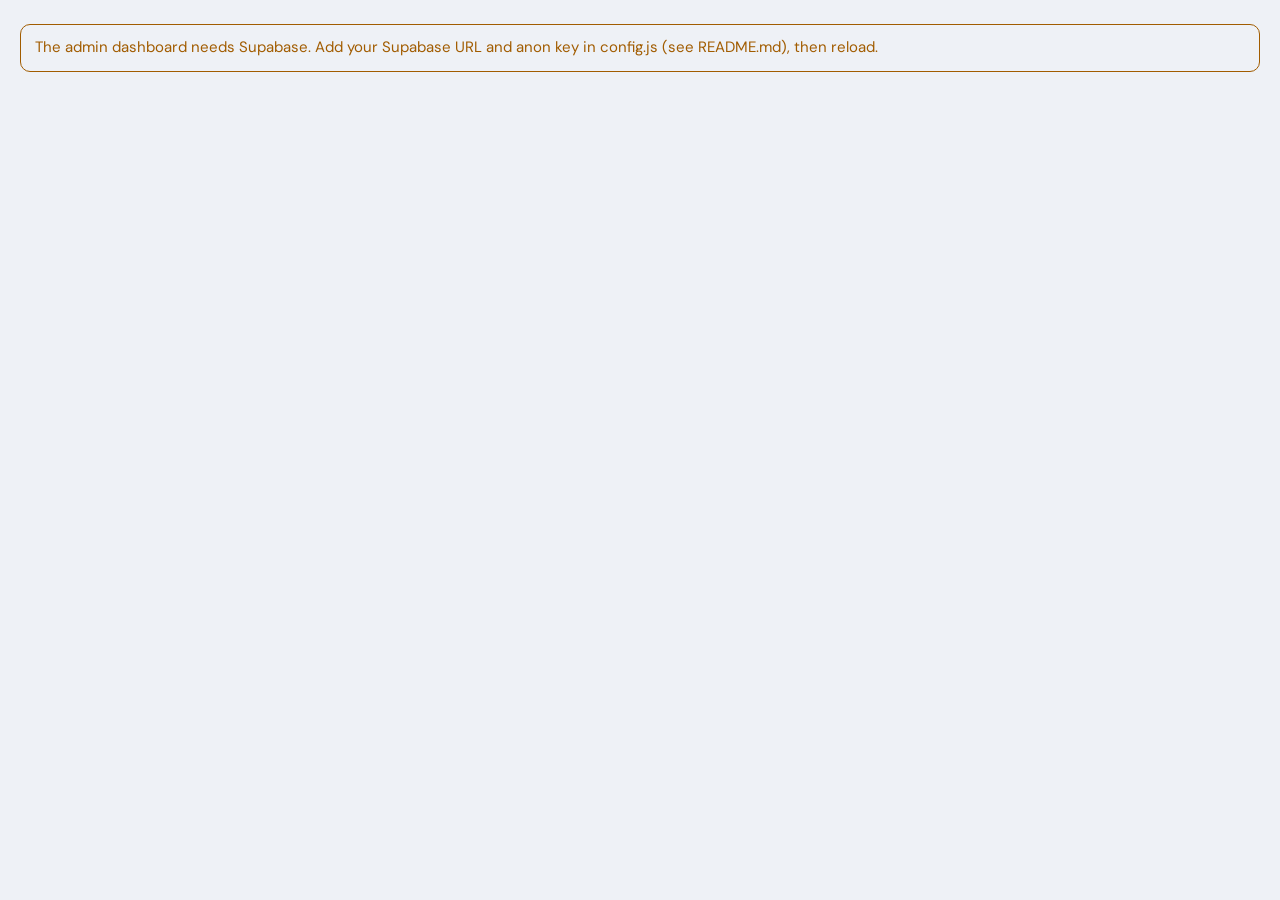
==== admin.html @ bf8cdd59 "Add files via upload" ====
<!doctype html>
<html lang="en"><head><meta charset="utf-8"><meta name="viewport" content="width=device-width,initial-scale=1,viewport-fit=cover">
<meta name="robots" content="noindex,nofollow">
<title>Store admin | Arise and Shine Digital World</title>
<link rel="preconnect" href="https://fonts.googleapis.com"><link rel="preconnect" href="https://fonts.gstatic.com" crossorigin>
<link rel="stylesheet" href="https://fonts.googleapis.com/css2?family=Bricolage+Grotesque:wght@600;800&family=DM+Sans:wght@400;500;700&display=swap">
<link rel="stylesheet" href="assets/style.css">
<style>
body{padding-bottom:40px}
.ah{background:var(--header);color:#fff;position:sticky;top:0;z-index:30}
.ah .wrap{display:flex;align-items:center;gap:10px;padding-block:10px;flex-wrap:wrap}
.ah b{font-family:var(--font-display);font-size:17px}
.ah small{opacity:.7;display:block;font-size:10px;letter-spacing:.14em;text-transform:uppercase}
.ah .sp{flex:1}
.ah .btn{background:transparent;color:#fff;border-color:rgba(255,255,255,.35);padding:6px 12px;font-size:13px}
.tabs2{background:var(--surface);border-bottom:1px solid var(--line)}
.tabs2 .wrap{display:flex;gap:2px;overflow-x:auto;scrollbar-width:none}
.tabs2 button{border:0;background:none;padding:12px 14px;font-weight:600;color:var(--muted);border-bottom:3px solid transparent;white-space:nowrap}
.tabs2 button[aria-current="true"]{color:var(--accent);border-bottom-color:var(--accent)}
.tabs2 .n{background:var(--accent);color:var(--accent-ink);border-radius:99px;font-size:11px;padding:0 6px;margin-left:5px}
main.wrap{padding-block:16px}
h2.t{font-size:20px;margin-bottom:12px}
.tiles{display:grid;grid-template-columns:repeat(auto-fit,minmax(150px,1fr));gap:10px;margin-bottom:14px}
.tile{background:var(--surface);border:1px solid var(--line);border-radius:12px;padding:14px;text-align:left;display:block;width:100%}
.tile b{font-size:24px;font-family:var(--font-display);display:block;line-height:1.1;overflow-wrap:anywhere}
.tile span{color:var(--muted);font-size:13px}
.tile.alert{border-color:var(--warn)}
.tile.alert b{color:var(--warn)}
.two-col{display:grid;grid-template-columns:minmax(0,1fr) minmax(0,1fr);gap:14px}
@media (max-width:820px){.two-col{grid-template-columns:1fr}}
.bars{display:flex;align-items:flex-end;gap:5px;height:110px;margin-top:8px}
.bars i{flex:1;background:var(--accent);border-radius:4px 4px 0 0;min-height:2px;display:block}
.barlab{display:flex;gap:5px;font-size:10px;color:var(--muted);margin-top:4px}
.barlab span{flex:1;text-align:center;overflow:hidden}
.tb{display:flex;gap:8px;flex-wrap:wrap;margin-bottom:12px;align-items:center}
.tb input,.tb select{border:1px solid var(--line);background:var(--surface);border-radius:8px;padding:9px 10px;min-width:0}
.tb input[type=search]{flex:1 1 180px}
.tb .sp{flex:1}
.pth{width:44px;height:44px;flex:none}
.pth .media{aspect-ratio:1;border-radius:6px}
td .num{width:104px}
.prod{display:flex;gap:10px;align-items:center;min-width:0}
.prod b{font-weight:600;display:block;overflow-wrap:anywhere}
.prod small{color:var(--muted)}
.bulk{position:sticky;bottom:10px;background:var(--header);color:#fff;border-radius:12px;padding:10px 12px;display:flex;gap:8px;flex-wrap:wrap;align-items:center;margin-top:10px;z-index:20}
.bulk input{width:100px;border-radius:8px;border:0;padding:7px 8px}
.bulk .btn{background:transparent;color:#fff;border-color:rgba(255,255,255,.4);padding:6px 11px;font-size:13px}
.scrim2{position:fixed;inset:0;background:rgba(5,10,20,.5);z-index:50}
.drawer{position:fixed;top:0;right:0;bottom:0;width:min(540px,100%);background:var(--surface);z-index:51;overflow:auto;padding:16px;border-left:1px solid var(--line)}
.drawer .dh{display:flex;justify-content:space-between;align-items:center;gap:10px;margin-bottom:12px}
.drawer .dh h2{font-size:19px}
.x{border:0;background:var(--bg);border-radius:8px;padding:6px 11px;font-size:18px;line-height:1}
.imgbox{display:flex;gap:12px;align-items:center;flex-wrap:wrap}
.imgbox .pv{width:96px;height:96px;flex:none;border:1px solid var(--line);border-radius:10px;overflow:hidden;background:#fff;display:grid;place-items:center}
.imgbox .pv img{width:100%;height:100%;object-fit:contain}
.actions{display:flex;gap:8px;flex-wrap:wrap;margin-top:6px}
textarea.csv{width:100%;min-height:150px;border:1px solid var(--line);background:var(--bg);border-radius:10px;padding:10px;font:13px/1.4 ui-monospace,Menlo,monospace}
tr.click{cursor:pointer}
tr.click:hover td{background:var(--bg)}
.ok{color:var(--ok);font-weight:700}.err{color:var(--bad);font-weight:700}
</style></head>
<body>
<div id="gate" class="wrap" style="padding-block:24px"></div>

<div id="app" hidden>
  <header class="ah"><div class="wrap">
    <div><b>Store admin</b><small>Arise and Shine Digital World</small></div>
    <span class="sp"></span>
    <a class="btn" href="index.html" target="_blank" rel="noopener">View store</a>
    <button class="btn" id="out">Sign out</button>
  </div></header>
  <nav class="tabs2" aria-label="Admin sections"><div class="wrap" id="tabs"></div></nav>
  <main class="wrap" id="view"></main>
</div>
<div id="drawerRoot"></div>

<script src="config.js"></script><script src="assets/catalog.js"></script><script src="assets/app.js"></script>
<script>
var $ = A.$;
var ORDERS = [], PRODUCTS = [], SETTINGS = {}, view = "overview";
var oF = "", oQ = "", pQ = "", pCat = "", pF = "", pLimit = 60, SEL = {};
var STATUSES = Object.keys(A.STATUS);
var OPEN = ["placed", "confirmed", "processing", "out_for_delivery", "ready_for_pickup"];
var TABS = [["overview", "Overview"], ["orders", "Orders"], ["products", "Products"], ["import", "Add many at once"], ["settings", "Settings"]];

function fmt(d) { return new Date(d).toLocaleString("en-NG", { dateStyle: "medium", timeStyle: "short" }); }
function catName(slug) { return (A.cat(slug) || {}).name || slug; }
function waLink(phone, text) {
  var d = String(phone).replace(/\D/g, ""); if (d.charAt(0) === "0") d = "234" + d.slice(1);
  return "https://wa.me/" + d + "?text=" + encodeURIComponent(text);
}
function fail(e) {
  if (/jwt|token|expired|permission|401|403|row-level/i.test(e.message)) { A.toast("Your session ended or you do not have access. Sign in again."); }
  else A.toast(e.message);
}

/* ---------- access gate ---------- */
function gate() {
  $("#app").hidden = true; $("#gate").hidden = false;
  if (!A.LIVE) { $("#gate").innerHTML = '<div class="msg warn">The admin dashboard needs Supabase. Add your Supabase URL and anon key in config.js (see README.md), then reload.</div>'; return; }
  if (!A.auth.user()) {
    $("#gate").innerHTML = '<div class="panel" style="max-width:380px;margin:40px auto"><h2>Owner access</h2><p class="note" style="margin-bottom:12px">Sign in with the store owner account to manage orders and products.</p><a class="btn primary" href="profile.html?next=admin.html">Sign in</a></div>';
    return;
  }
  $("#gate").innerHTML = '<div class="empty">Checking access…</div>';
  A.auth.isAdmin().then(function (ok) {
    if (ok) start();
    else $("#gate").innerHTML = '<div class="panel" style="max-width:420px;margin:40px auto"><div class="msg bad">This page is only for the store owner.</div><a class="btn" href="profile.html">Back to my account</a></div>';
  });
}
function start() {
  $("#gate").hidden = true; $("#app").hidden = false;
  var h = location.hash.replace("#", ""); if (TABS.some(function (t) { return t[0] === h; })) view = h;
  A.getSettings().then(function (s) { SETTINGS = s || {}; }).catch(function () {});
  load();
}
function load(quiet) {
  if (!quiet) $("#view").innerHTML = '<div class="empty">Loading…</div>';
  return Promise.all([A.admin.orders(), A.admin.products()]).then(function (r) {
    ORDERS = r[0] || []; PRODUCTS = r[1] || []; render();
  }).catch(function (e) { $("#view").innerHTML = '<div class="msg bad">Could not load data. ' + A.esc(e.message) + "</div>"; fail(e); });
}
function go(v) { view = v; SEL = {}; location.hash = v; render(); window.scrollTo(0, 0); }
function tabsHtml() {
  var open = ORDERS.filter(function (o) { return OPEN.indexOf(o.status) > -1; }).length;
  $("#tabs").innerHTML = TABS.map(function (t) {
    return '<button data-tab="' + t[0] + '" aria-current="' + (t[0] === view) + '">' + t[1] + (t[0] === "orders" && open ? '<span class="n">' + open + "</span>" : "") + "</button>";
  }).join("");
}
function render() {
  tabsHtml();
  ({ overview: overview, orders: orders, products: products, import: importView, settings: settings })[view]();
}

/* ---------- overview ---------- */
function overview() {
  var live = ORDERS.filter(function (o) { return o.status !== "cancelled"; });
  var paid = live.filter(function (o) { return o.payment_status === "paid"; });
  var sum = function (l) { return l.reduce(function (n, o) { return n + Number(o.total); }, 0); };
  var d30 = Date.now() - 30 * 864e5;
  var open = ORDERS.filter(function (o) { return OPEN.indexOf(o.status) > -1; });
  var unpaid = live.filter(function (o) { return o.payment_status !== "paid"; });
  var noPrice = PRODUCTS.filter(function (p) { return p.price == null; });
  var low = PRODUCTS.filter(function (p) { return p.stock != null && p.stock <= 3; });
  var hidden = PRODUCTS.filter(function (p) { return !p.active; });
  var days = [], i;
  for (i = 13; i >= 0; i--) { var d = new Date(); d.setHours(0, 0, 0, 0); d.setDate(d.getDate() - i); days.push({ d: d, v: 0 }); }
  paid.forEach(function (o) { var t = new Date(o.created_at); t.setHours(0, 0, 0, 0); days.forEach(function (x) { if (x.d.getTime() === t.getTime()) x.v += Number(o.total); }); });
  var max = Math.max.apply(null, days.map(function (x) { return x.v; })) || 1;
  $("#view").innerHTML =
    '<div class="tiles">' +
    '<button class="tile' + (open.length ? " alert" : "") + '" data-jump="orders:open"><b>' + open.length + "</b><span>Orders to fulfil</span></button>" +
    '<button class="tile' + (unpaid.length ? " alert" : "") + '" data-jump="orders:unpaid"><b>' + unpaid.length + "</b><span>Waiting for payment</span></button>" +
    '<div class="tile"><b>' + A.money(sum(paid.filter(function (o) { return new Date(o.created_at) > d30; }))) + "</b><span>Paid, last 30 days</span></div>" +
    '<div class="tile"><b>' + A.money(sum(paid)) + "</b><span>Paid, all time</span></div></div>" +
    '<div class="tiles">' +
    '<button class="tile" data-jump="products:"><b>' + PRODUCTS.length + "</b><span>Products listed" + (hidden.length ? " (" + hidden.length + " hidden)" : "") + "</span></button>" +
    '<button class="tile' + (noPrice.length ? " alert" : "") + '" data-jump="products:noprice"><b>' + noPrice.length + "</b><span>Products without a price</span></button>" +
    '<button class="tile' + (low.length ? " alert" : "") + '" data-jump="products:low"><b>' + low.length + "</b><span>Low or out of stock</span></button></div>" +
    '<div class="two-col"><div class="panel"><h2>Paid sales, last 14 days</h2><div class="bars">' +
    days.map(function (x) { return '<i style="height:' + Math.max(2, Math.round(x.v / max * 100)) + '%" title="' + x.d.toLocaleDateString("en-NG", { day: "numeric", month: "short" }) + ": " + A.money(x.v) + '"></i>'; }).join("") +
    '</div><div class="barlab">' + days.map(function (x, k) { return "<span>" + (k % 2 === 0 ? x.d.getDate() : "") + "</span>"; }).join("") + "</div></div>" +
    '<div class="panel"><h2>Latest orders</h2>' + (ORDERS.length ? '<div class="tablewrap" style="border:0"><table style="min-width:0"><tbody>' + ORDERS.slice(0, 7).map(function (o) {
      return '<tr class="click" data-order="' + A.esc(o.id) + '"><td><b>' + A.esc(o.ref) + "</b><br><small class=\"note\">" + A.esc(o.customer_name) + "</small></td><td>" + A.money(o.total) + '</td><td><span class="tag ' + (o.payment_status === "paid" ? "ok" : "warn") + '">' + (o.payment_status === "paid" ? "Paid" : "Unpaid") + "</span></td></tr>";
    }).join("") + "</tbody></table></div>" : '<p class="note">No orders yet. They appear here when customers check out.</p>') + "</div></div>" +
    (noPrice.length ? '<div class="msg warn" style="margin-top:14px">' + noPrice.length + ' products have no price, so customers can only ask for a quote on them. <a href="#products" data-jump="products:noprice">Set prices</a> or <a href="#import" data-jump="import:">add many at once</a>.</div>' : "");
}

/* ---------- orders ---------- */
function orderRows() {
  var q = oQ.trim().toLowerCase();
  return ORDERS.filter(function (o) {
    if (oF === "open" && OPEN.indexOf(o.status) < 0) return false;
    if (oF === "unpaid" && !(o.payment_status !== "paid" && o.status !== "cancelled")) return false;
    if (oF && oF !== "open" && oF !== "unpaid" && o.status !== oF) return false;
    return !q || (o.ref + " " + o.customer_name + " " + o.phone + " " + o.email).toLowerCase().indexOf(q) > -1;
  });
}
function orders() {
  var chips = [["", "All"], ["open", "To fulfil"], ["unpaid", "Unpaid"]].concat(STATUSES.map(function (s) { return [s, A.STATUS[s]]; }));
  $("#view").innerHTML = '<h2 class="t">Orders</h2><div class="tb"><input id="oq" type="search" placeholder="Search order number, name or phone" value="' + A.esc(oQ) + '"><button class="btn small" id="refresh">Refresh</button></div>' +
    '<div class="chips scroll" style="margin-bottom:12px">' + chips.map(function (c) { return '<button class="chip" data-of="' + c[0] + '" aria-pressed="' + (oF === c[0]) + '">' + c[1] + "</button>"; }).join("") + '</div><div id="olist"></div>';
  ordersList();
}
function ordersList() {
  var list = orderRows();
  $("#olist").innerHTML = '<div class="tablewrap"><table><thead><tr><th>Order</th><th>Customer</th><th>Total</th><th>Payment</th><th>Status</th><th>Placed</th></tr></thead><tbody>' +
    (list.length ? list.map(function (o) {
      return '<tr class="click" data-order="' + A.esc(o.id) + '"><td><b>' + A.esc(o.ref) + "</b></td><td>" + A.esc(o.customer_name) + "<br><small class=\"note\">" + A.esc(o.phone) + "</small></td><td>" + A.money(o.total) +
        '</td><td><span class="tag ' + (o.payment_status === "paid" ? "ok" : "warn") + '">' + (o.payment_status === "paid" ? "Paid" : "Unpaid") + " · " + (o.payment_method === "transfer" ? "Transfer" : "Paystack") + "</span></td><td>" + A.esc(A.STATUS[o.status] || o.status) + "</td><td><small>" + fmt(o.created_at) + "</small></td></tr>";
    }).join("") : '<tr><td colspan="6" class="empty">No orders match.</td></tr>') + "</tbody></table></div>";
}
function drawer(title, body) {
  $("#drawerRoot").innerHTML = '<div class="scrim2" id="scrim2"></div><aside class="drawer" role="dialog" aria-label="' + A.esc(title) + '"><div class="dh"><h2>' + A.esc(title) + '</h2><button class="x" id="closeD" aria-label="Close">×</button></div>' + body + "</aside>";
  $("#scrim2").onclick = closeDrawer; $("#closeD").onclick = closeDrawer;
}
function closeDrawer() { $("#drawerRoot").innerHTML = ""; }
function openOrder(id) {
  var o = ORDERS.filter(function (x) { return x.id === id; })[0]; if (!o) return;
  drawer("Order " + o.ref, '<div class="empty">Loading…</div>');
  A.admin.events(id).then(function (ev) {
    drawer("Order " + o.ref,
      '<p><b>' + A.esc(o.customer_name) + "</b><br>" + A.esc(o.phone) + " · " + A.esc(o.email) + '<br><a href="' + waLink(o.phone, "Hello " + o.customer_name + ", this is " + A.C.name + " about your order " + o.ref + ".") + '" target="_blank" rel="noopener">Message on WhatsApp</a></p>' +
      "<p class=\"note\" style=\"margin:8px 0\">" + (o.delivery_method === "pickup" ? "Store pickup" : "Deliver to: " + A.esc([o.address, o.city, o.state].filter(Boolean).join(", "))) + "</p>" +
      '<div class="sum" style="margin:10px 0">' + (o.items || []).map(function (i) { return "<div><span>" + i.qty + " × " + A.esc(i.name) + "</span><span>" + A.money(i.price * i.qty) + "</span></div>"; }).join("") +
      "<div><span>Delivery</span><span>" + (Number(o.delivery_fee) ? A.money(o.delivery_fee) : "Free") + '</span></div><div class="tot"><span>Total</span><span>' + A.money(o.total) + "</span></div></div>" +
      '<p><span class="tag ' + (o.payment_status === "paid" ? "ok" : "warn") + '">' + (o.payment_status === "paid" ? "Paid" : "Payment pending") + "</span> <span class=\"note\">" + (o.payment_method === "transfer" ? "Bank transfer" : "Paystack") + "</span></p>" +
      (o.payment_status !== "paid" && o.status !== "cancelled" ? '<div class="actions"><button class="btn" id="paid">Mark as paid</button></div>' : "") +
      '<div class="field" style="margin-top:14px"><label for="ns">Order status</label><select id="ns">' + STATUSES.map(function (s) { return '<option value="' + s + '"' + (s === o.status ? " selected" : "") + ">" + A.STATUS[s] + "</option>"; }).join("") + "</select></div>" +
      '<div class="field"><label for="nn">Message for the customer (optional)</label><input id="nn" placeholder="e.g. Rider Musa will call you"></div>' +
      '<div class="actions"><button class="btn primary" id="saveS">Update status</button></div><p class="note" style="margin-top:6px">Cancelling an order puts its items back in stock.</p>' +
      '<h3 style="margin:18px 0 8px;font-size:16px">History</h3><ul class="timeline">' + ev.slice().reverse().map(function (e) {
        return "<li><b>" + A.esc(A.STATUS[e.status] || e.status) + "</b>" + (e.note ? " · " + A.esc(e.note) : "") + "<br><small>" + fmt(e.created_at) + "</small></li>";
      }).join("") + "</ul>");
    $("#saveS").onclick = function () {
      var st = $("#ns").value; $("#saveS").disabled = true;
      A.admin.setStatus(o, st, $("#nn").value.trim()).then(function () { A.toast("Status updated"); return load(true); }).then(function () { openOrder(id); }).catch(function (e) { $("#saveS").disabled = false; fail(e); });
    };
    var pb = $("#paid");
    if (pb) pb.onclick = function () { pb.disabled = true; A.admin.markPaid(id).then(function () { A.toast("Marked as paid"); return load(true); }).then(function () { openOrder(id); }).catch(function (e) { pb.disabled = false; fail(e); }); };
  }).catch(function (e) { closeDrawer(); fail(e); });
}

/* ---------- products ---------- */
function filtered() {
  var q = pQ.trim().toLowerCase();
  return PRODUCTS.filter(function (p) {
    if (pCat && p.category !== pCat) return false;
    if (pF === "noprice" && p.price != null) return false;
    if (pF === "out" && !(p.stock != null && p.stock <= 0)) return false;
    if (pF === "low" && !(p.stock != null && p.stock <= 3)) return false;
    if (pF === "hidden" && p.active) return false;
    return !q || (p.name + " " + p.brand + " " + catName(p.category)).toLowerCase().indexOf(q) > -1;
  });
}
function products() {
  $("#view").innerHTML = '<div class="tb"><h2 class="t" style="margin:0">Products</h2><span class="sp"></span><button class="btn small" id="exp">Download list</button><button class="btn primary" id="addp">Add product</button></div>' +
    '<div class="tb"><input id="pq" type="search" placeholder="Search products or brands" value="' + A.esc(pQ) + '">' +
    '<select id="pc" aria-label="Category"><option value="">All categories</option>' + A.CAT.map(function (c) { return '<option value="' + c.slug + '"' + (pCat === c.slug ? " selected" : "") + ">" + A.esc(c.name) + "</option>"; }).join("") + "</select>" +
    '<select id="pf" aria-label="Filter">' + [["", "All products"], ["noprice", "No price"], ["low", "Low stock (3 or fewer)"], ["out", "Out of stock"], ["hidden", "Hidden from store"]].map(function (x) { return '<option value="' + x[0] + '"' + (pF === x[0] ? " selected" : "") + ">" + x[1] + "</option>"; }).join("") + "</select></div>" +
    '<div id="plist"></div><div id="bulk"></div>';
  plist();
}
function plist() {
  var list = filtered(), shown = list.slice(0, pLimit), allSel = shown.length && shown.every(function (p) { return SEL[p.id]; });
  $("#plist").innerHTML = '<p class="note" style="margin-bottom:8px">' + list.length + " of " + PRODUCTS.length + ' products. Change a price or stock number and it saves when you leave the box.</p><div class="tablewrap"><table style="min-width:760px"><thead><tr><th style="width:34px"><input type="checkbox" id="selall" aria-label="Select all"' + (allSel ? " checked" : "") + '></th><th>Product</th><th>Price (' + A.esc(A.C.currency) + ')</th><th>Stock</th><th>In store</th><th></th></tr></thead><tbody>' +
    (shown.length ? shown.map(function (p) {
      return '<tr data-id="' + A.esc(p.id) + '"><td><input type="checkbox" data-sel aria-label="Select ' + A.esc(p.name) + '"' + (SEL[p.id] ? " checked" : "") + '></td><td><div class="prod"><div class="pth">' + A.media(p) + '</div><div><b>' + A.esc(p.name) + "</b><small>" + A.esc(p.brand) + " · " + A.esc(catName(p.category)) + "</small></div></div></td>" +
        '<td><input class="num" data-f="price" type="number" min="0" step="any" placeholder="No price" value="' + (p.price == null ? "" : p.price) + '"></td><td><input class="num" data-f="stock" type="number" min="0" step="1" placeholder="Not tracked" value="' + (p.stock == null ? "" : p.stock) + '"></td>' +
        '<td><button class="chip" data-toggle aria-pressed="' + !!p.active + '">' + (p.active ? "Live" : "Hidden") + '</button></td><td><button class="btn small" data-edit>Edit</button></td></tr>';
    }).join("") : '<tr><td colspan="6" class="empty">No products match. Use "Add product" or "Add many at once".</td></tr>') + "</tbody></table></div>" +
    (list.length > shown.length ? '<div style="text-align:center;margin-top:10px"><button class="btn" id="more">Show more (' + (list.length - shown.length) + " left)</button></div>" : "");
  bulkBar();
}
function bulkBar() {
  var ids = Object.keys(SEL).filter(function (k) { return SEL[k]; });
  $("#bulk").innerHTML = ids.length ? '<div class="bulk"><b>' + ids.length + ' selected</b><input id="bp" type="number" min="0" placeholder="Price"><button class="btn" id="bpa">Set price</button><input id="bs" type="number" min="0" placeholder="Stock"><button class="btn" id="bsa">Set stock</button><button class="btn" id="bshow">Show in store</button><button class="btn" id="bhide">Hide</button><button class="btn" id="bdel">Delete</button><button class="btn" id="bclear">Clear</button></div>' : "";
}
function selIds() { return Object.keys(SEL).filter(function (k) { return SEL[k]; }); }
function patchLocal(ids, patch) { PRODUCTS.forEach(function (p) { if (ids.indexOf(p.id) > -1) Object.assign(p, patch); }); }
function bulk(patch, msg) {
  var ids = selIds(); if (!ids.length) return;
  A.admin.updateProducts(ids, patch).then(function () { patchLocal(ids, patch); A.toast(msg + " (" + ids.length + ")"); plist(); }).catch(fail);
}
function numOrNull(v) { v = String(v).trim().replace(/[,₦\s]/g, ""); return v === "" ? null : Number(v); }

function productForm(p, isNew) {
  var cat = p.category || pCat || A.CAT[0].slug;
  drawer(isNew ? "Add a product" : "Edit product",
    '<form id="pform"><div class="field"><label for="fn">Product name</label><input id="fn" required placeholder="e.g. HP 15 Laptop, Core i5, 8GB RAM, 512GB SSD" value="' + A.esc(p.name || "") + '"></div>' +
    '<div class="two"><div class="field"><label for="fc">Category</label><select id="fc">' + A.CAT.map(function (c) { return '<option value="' + c.slug + '"' + (c.slug === cat ? " selected" : "") + ">" + A.esc(c.name) + "</option>"; }).join("") + '</select></div>' +
    '<div class="field"><label for="fb">Brand</label><input id="fb" required list="brandlist" value="' + A.esc(p.brand || "") + '"><datalist id="brandlist"></datalist></div></div>' +
    '<div class="two"><div class="field"><label for="fp">Price (' + A.esc(A.C.currency) + ')</label><input id="fp" type="number" min="0" step="any" placeholder="Leave empty for price on request" value="' + (p.price == null ? "" : p.price) + '"></div>' +
    '<div class="field"><label for="fs">Stock quantity</label><input id="fs" type="number" min="0" step="1" placeholder="Leave empty if not tracked" value="' + (p.stock == null ? "" : p.stock) + '"></div></div>' +
    '<div class="field"><label for="fd">Description</label><textarea id="fd" rows="4" placeholder="Key specs, what is in the box, warranty">' + A.esc(p.description || "") + '</textarea></div>' +
    '<div class="field"><label>Photo</label><div class="imgbox"><div class="pv" id="pv"></div><div style="flex:1;min-width:200px;display:grid;gap:8px"><input type="file" id="ff" accept="image/*" aria-label="Upload a photo"><input id="fi" placeholder="or paste a photo link (https://…)" value="' + A.esc(p.image_url || "") + '"><span class="note" id="fnote">Photos are resized automatically. Leave empty to show a standard picture.</span></div></div></div>' +
    '<label class="opt" style="margin-bottom:12px"><input type="checkbox" id="fa"' + (p.active === false ? "" : " checked") + '><span><b>Show in the store</b><br><span class="note">Untick to hide it without deleting.</span></span></label>' +
    '<div class="actions"><button class="btn primary" id="fsave">Save product</button>' + (isNew ? "" : '<button type="button" class="btn" id="fdup">Duplicate</button><button type="button" class="btn" id="fdel">Delete</button>') + '</div></form>');
  function brands() {
    var c = A.cat($("#fc").value); $("#brandlist").innerHTML = (c ? c.brands : []).map(function (b) { return '<option value="' + A.esc(b) + '">'; }).join("");
  }
  function preview() {
    var u = $("#fi").value.trim();
    $("#pv").innerHTML = u ? '<img alt="" src="' + A.esc(u) + '">' : '<span class="note">No photo</span>';
    var im = $("#pv img"); if (im) im.onerror = function () { $("#pv").innerHTML = '<span class="note">Cannot load link</span>'; };
  }
  brands(); preview();
  $("#fc").onchange = brands; $("#fi").oninput = preview;
  $("#ff").onchange = function (e) {
    var f = e.target.files[0]; if (!f) return;
    $("#fnote").textContent = "Uploading…"; $("#fsave").disabled = true;
    A.admin.uploadImage(f).then(function (url) { $("#fi").value = url; preview(); $("#fnote").textContent = "Photo uploaded."; })
      .catch(function (err) { $("#fnote").textContent = err.message; }).then(function () { $("#fsave").disabled = false; });
  };
  function row(id) {
    var price = numOrNull($("#fp").value), stock = numOrNull($("#fs").value);
    return { id: id, category: $("#fc").value, brand: $("#fb").value.trim(), name: $("#fn").value.trim(), description: $("#fd").value.trim(),
      price: price, stock: stock == null ? null : Math.max(0, Math.floor(stock)), image_url: $("#fi").value.trim(), active: $("#fa").checked };
  }
  $("#pform").onsubmit = function (e) {
    e.preventDefault();
    var r = row(isNew ? A.slug($("#fc").value + "-" + $("#fn").value).slice(0, 60) + "-" + Math.random().toString(36).slice(2, 6) : p.id);
    if (!r.name || !r.brand) return A.toast("Enter a name and a brand.");
    if (r.price != null && (isNaN(r.price) || r.price < 0)) return A.toast("Enter a valid price.");
    $("#fsave").disabled = true;
    A.admin.saveProducts([r]).then(function () {
      var i = PRODUCTS.findIndex(function (x) { return x.id === r.id; });
      if (i > -1) PRODUCTS[i] = Object.assign({}, PRODUCTS[i], r); else PRODUCTS.unshift(r);
      closeDrawer(); A.toast(isNew ? "Product added" : "Product saved"); render();
    }).catch(function (err) { $("#fsave").disabled = false; fail(err); });
  };
  var dup = $("#fdup");
  if (dup) dup.onclick = function () { productForm(Object.assign({}, row(p.id), { name: ($("#fn").value.trim() || p.name) + " (copy)" }), true); };
  var del = $("#fdel");
  if (del) del.onclick = function () {
    if (del.dataset.sure !== "1") { del.dataset.sure = "1"; del.textContent = "Tap again to delete"; return; }
    A.admin.deleteProducts([p.id]).then(function () { PRODUCTS = PRODUCTS.filter(function (x) { return x.id !== p.id; }); closeDrawer(); A.toast("Product deleted"); render(); }).catch(fail);
  };
}
function csvEscape(v) { v = v == null ? "" : String(v); return /[",\n\t]/.test(v) ? '"' + v.replace(/"/g, '""') + '"' : v; }
function download(name, text) {
  var a = document.createElement("a"); a.href = URL.createObjectURL(new Blob([text], { type: "text/csv" })); a.download = name; document.body.appendChild(a); a.click();
  setTimeout(function () { URL.revokeObjectURL(a.href); a.remove(); }, 500);
}

/* ---------- add many at once ---------- */
var IMPORT = [];
function norm(s) { return String(s || "").toLowerCase().replace(/&/g, "and").replace(/[^a-z0-9]/g, ""); }
function findCat(v) {
  var n = norm(v); if (!n) return null;
  return A.CAT.filter(function (c) { return norm(c.slug) === n || norm(c.name) === n || norm(c.singular) === n || norm(c.name) === n + "s"; })[0] || null;
}
function splitLine(line, d) {
  var out = [], cur = "", q = false, i, ch;
  for (i = 0; i < line.length; i++) {
    ch = line.charAt(i);
    if (q) { if (ch === '"') { if (line.charAt(i + 1) === '"') { cur += '"'; i++; } else q = false; } else cur += ch; }
    else if (ch === '"') q = true; else if (ch === d) { out.push(cur); cur = ""; } else cur += ch;
  }
  out.push(cur); return out.map(function (x) { return x.trim(); });
}
function parseImport(text) {
  var lines = text.replace(/\r/g, "").split("\n").filter(function (l) { return l.trim(); });
  if (!lines.length) return [];
  var d = lines[0].indexOf("\t") > -1 ? "\t" : ",";
  var rows = lines.map(function (l) { return splitLine(l, d); });
  if (norm(rows[0][0]) === "name" || norm(rows[0][0]) === "productname") rows.shift();
  return rows.map(function (c, i) {
    var cat = findCat(c[2]), price = numOrNull(c[3] || ""), stock = numOrNull(c[4] || ""), errs = [];
    if (!c[0]) errs.push("name missing");
    if (!c[1]) errs.push("brand missing");
    if (!cat) errs.push("category not recognised");
    if (price != null && (isNaN(price) || price < 0)) errs.push("price is not a number");
    if (stock != null && (isNaN(stock) || stock < 0)) errs.push("stock is not a number");
    var r = { name: c[0] || "", brand: c[1] || "", catText: c[2] || "", price: price, stock: stock == null || isNaN(stock) ? null : Math.floor(stock), description: c[5] || "", image_url: c[6] || "", errs: errs, n: i + 1 };
    if (cat) { r.category = cat.slug; r.id = cat.slug + "-" + A.slug(r.brand + " " + r.name).slice(0, 70); }
    return r;
  });
}
function importView() {
  $("#view").innerHTML = '<h2 class="t">Add many products at once</h2>' +
    '<div class="panel" style="margin-bottom:14px"><p style="margin:0 0 8px">Copy rows from Excel or Google Sheets and paste them below. Use these columns, in this order:</p>' +
    '<p class="note"><b>Name, Brand, Category, Price, Stock, Description, Photo link</b>. Only name, brand and category are needed. A product that already exists with the same brand and name is updated.</p>' +
    '<p class="note" style="margin-top:6px">Categories: ' + A.esc(A.CAT.map(function (c) { return c.name; }).join(", ")) + '.</p>' +
    '<div class="actions" style="margin:10px 0"><button class="btn small" id="tpl">Download a blank sheet</button></div>' +
    '<textarea class="csv" id="csv" placeholder="HP 15 Laptop Core i5 8GB 512GB&#9;HP&#9;Laptops&#9;650000&#9;5&#9;Windows 11, 15.6 inch&#9;"></textarea>' +
    '<div class="actions"><button class="btn primary" id="prev">Check my list</button></div></div><div id="prevbox"></div>';
}
function showPreview() {
  var ok = IMPORT.filter(function (r) { return !r.errs.length; }), bad = IMPORT.length - ok.length;
  $("#prevbox").innerHTML = !IMPORT.length ? '<div class="msg warn">Nothing to import. Paste your rows first.</div>' :
    '<div class="panel"><h2>' + ok.length + " ready" + (bad ? ", " + bad + " need fixing" : "") + '</h2><div class="tablewrap" style="margin-bottom:12px"><table style="min-width:720px"><thead><tr><th>#</th><th>Name</th><th>Brand</th><th>Category</th><th>Price</th><th>Stock</th><th>Check</th></tr></thead><tbody>' +
    IMPORT.map(function (r) { return "<tr><td>" + r.n + "</td><td>" + A.esc(r.name) + "</td><td>" + A.esc(r.brand) + "</td><td>" + A.esc(r.category ? catName(r.category) : r.catText) + "</td><td>" + (r.price == null ? "" : A.money(r.price)) + "</td><td>" + (r.stock == null ? "" : r.stock) + "</td><td>" + (r.errs.length ? '<span class="err">' + A.esc(r.errs.join(", ")) + "</span>" : '<span class="ok">OK</span>') + "</td></tr>"; }).join("") +
    '</tbody></table></div>' + (ok.length ? '<button class="btn primary" id="doimp">Add ' + ok.length + " products</button>" : "") + (bad ? '<p class="note" style="margin-top:8px">Rows that need fixing are skipped. Fix them in your sheet and check again.</p>' : "") + "</div>";
}

/* ---------- settings ---------- */
function settings() {
  $("#view").innerHTML = '<h2 class="t">Settings</h2><div class="two-col"><div class="panel"><h2>Delivery</h2><div class="field"><label for="sf">Delivery fee (' + A.esc(A.C.currency) + ')</label><input id="sf" type="number" min="0" value="' + A.esc(SETTINGS.delivery_fee || 0) + '"></div>' +
    '<div class="field"><label for="sp">Store pickup address</label><input id="sp" value="' + A.esc(SETTINGS.pickup_address || "") + '"></div><button class="btn primary" id="ss">Save settings</button></div>' +
    '<div class="panel"><h2>Change my password</h2><form id="pw"><div class="field"><label for="p1">New password</label><input id="p1" type="password" minlength="8" autocomplete="new-password" required></div><div class="field"><label for="p2">Repeat new password</label><input id="p2" type="password" autocomplete="new-password" required></div><button class="btn primary">Change password</button></form>' +
    '<p class="note" style="margin-top:8px">Use at least 8 characters. Do this once after your first login.</p></div></div>' +
    '<p class="note" style="margin-top:14px">Phone number, WhatsApp, address and bank details for transfers are in <b>config.js</b>.</p>';
}

/* ---------- events ---------- */
document.addEventListener("click", function (e) {
  var t = e.target, b;
  if ((b = t.closest("[data-tab]"))) return go(b.dataset.tab);
  if ((b = t.closest("[data-jump]"))) {
    var j = b.dataset.jump.split(":"); e.preventDefault();
    if (j[0] === "orders") { oF = j[1]; oQ = ""; } if (j[0] === "products") { pF = j[1]; pQ = ""; pCat = ""; }
    return go(j[0]);
  }
  if ((b = t.closest("[data-order]"))) return openOrder(b.dataset.order);
  if ((b = t.closest("[data-of]"))) { oF = b.dataset.of; render(); return; }
  var tr = t.closest("tr[data-id]"), id = tr && tr.dataset.id, p = id && PRODUCTS.filter(function (x) { return x.id === id; })[0];
  if (t.closest("[data-edit]") && p) return productForm(p, false);
  if (t.closest("[data-toggle]") && p) {
    var nv = !p.active; A.admin.updateProducts([id], { active: nv }).then(function () { p.active = nv; plist(); A.toast(nv ? "Now showing in store" : "Hidden from store"); }).catch(fail); return;
  }
  if (t.closest("#addp")) return productForm({ active: true }, true);
  if (t.closest("#more")) { pLimit += 60; return plist(); }
  if (t.closest("#refresh")) { A.toast("Refreshing…"); return load(true); }
  if (t.closest("#out")) { A.auth.signOut(); location.href = "profile.html"; return; }
  if (t.closest("#exp")) {
    var head = ["name", "brand", "category", "price", "stock", "description", "photo_link", "in_store"];
    return download("products.csv", [head.join(",")].concat(PRODUCTS.map(function (x) { return [x.name, x.brand, x.category, x.price, x.stock, x.description, x.image_url, x.active ? "yes" : "no"].map(csvEscape).join(","); })).join("\n"));
  }
  if (t.closest("#tpl")) return download("products-template.csv", "Name,Brand,Category,Price,Stock,Description,Photo link\nHP 15 Laptop Core i5 8GB 512GB,HP,Laptops,650000,5,Windows 11 and 15.6 inch screen,\nAPC Back-UPS 650VA,APC,UPS & Stabilizers,45000,10,Protects against power cuts,\n");
  if (t.closest("#prev")) { IMPORT = parseImport($("#csv").value); return showPreview(); }
  if (t.closest("#doimp")) {
    var rows = IMPORT.filter(function (r) { return !r.errs.length; }).map(function (r) { return { id: r.id, category: r.category, brand: r.brand, name: r.name, description: r.description, price: r.price, stock: r.stock, image_url: r.image_url, active: true }; });
    var seen = {}; rows = rows.filter(function (r) { if (seen[r.id]) return false; seen[r.id] = 1; return true; });
    t.closest("#doimp").disabled = true;
    A.admin.saveProducts(rows).then(function () { A.toast(rows.length + " products added or updated"); IMPORT = []; pF = ""; pQ = ""; pCat = ""; return load(true).then(function () { go("products"); }); }).catch(function (err) { $("#doimp").disabled = false; fail(err); });
    return;
  }
  if (t.closest("#ss")) {
    A.admin.saveSetting("delivery_fee", $("#sf").value || 0).then(function () { return A.admin.saveSetting("pickup_address", $("#sp").value.trim()); })
      .then(function () { SETTINGS.delivery_fee = $("#sf").value || 0; SETTINGS.pickup_address = $("#sp").value.trim(); A.toast("Settings saved"); }).catch(fail); return;
  }
  if (t.closest("#bpa")) { var v = numOrNull($("#bp").value); if (v == null || isNaN(v) || v < 0) return A.toast("Enter a price."); return bulk({ price: v }, "Price set"); }
  if (t.closest("#bsa")) { var s = numOrNull($("#bs").value); if (s == null || isNaN(s) || s < 0) return A.toast("Enter a stock number."); return bulk({ stock: Math.floor(s) }, "Stock set"); }
  if (t.closest("#bshow")) return bulk({ active: true }, "Now showing");
  if (t.closest("#bhide")) return bulk({ active: false }, "Hidden");
  if (t.closest("#bclear")) { SEL = {}; return plist(); }
  if ((b = t.closest("#bdel"))) {
    if (b.dataset.sure !== "1") { b.dataset.sure = "1"; b.textContent = "Tap again to delete " + selIds().length; return; }
    var ids = selIds(); A.admin.deleteProducts(ids).then(function () { PRODUCTS = PRODUCTS.filter(function (x) { return ids.indexOf(x.id) < 0; }); SEL = {}; A.toast("Deleted"); plist(); }).catch(fail);
  }
});
document.addEventListener("change", function (e) {
  var t = e.target;
  if (t.id === "selall") { filtered().slice(0, pLimit).forEach(function (p) { SEL[p.id] = t.checked; }); return plist(); }
  if (t.matches("[data-sel]")) { SEL[t.closest("tr").dataset.id] = t.checked; return bulkBar(); }
  if (t.id === "pc") { pCat = t.value; pLimit = 60; return plist(); }
  if (t.id === "pf") { pF = t.value; pLimit = 60; return plist(); }
  if (t.matches("[data-f]")) {
    var tr = t.closest("tr"), id = tr.dataset.id, p = PRODUCTS.filter(function (x) { return x.id === id; })[0], f = t.dataset.f, v = numOrNull(t.value);
    if (v != null && (isNaN(v) || v < 0)) { A.toast("Enter a number that is 0 or more."); t.value = p[f] == null ? "" : p[f]; return; }
    if (f === "stock" && v != null) v = Math.floor(v);
    var patch = {}; patch[f] = v;
    A.admin.updateProducts([id], patch).then(function () { p[f] = v; t.style.outline = "2px solid var(--ok)"; setTimeout(function () { t.style.outline = ""; }, 900); }).catch(function (err) { t.value = p[f] == null ? "" : p[f]; fail(err); });
  }
});
document.addEventListener("input", function (e) {
  if (e.target.id === "oq") { oQ = e.target.value; ordersList(); }
  if (e.target.id === "pq") { pQ = e.target.value; pLimit = 60; plist(); }
});
document.addEventListener("submit", function (e) {
  if (e.target.id === "pw") {
    e.preventDefault();
    var a = $("#p1").value, b = $("#p2").value;
    if (a !== b) return A.toast("The two passwords do not match.");
    A.admin.changePassword(a).then(function () { A.toast("Password changed"); e.target.reset(); }).catch(fail);
  }
});
document.addEventListener("keydown", function (e) { if (e.key === "Escape") closeDrawer(); });
window.addEventListener("hashchange", function () { var h = location.hash.replace("#", ""); if (TABS.some(function (t) { return t[0] === h; }) && h !== view) { view = h; SEL = {}; if (!$("#app").hidden) render(); } });
setInterval(function () { if (!document.hidden && !$("#app").hidden && !$("#drawerRoot").innerHTML && (view === "orders" || view === "overview")) load(true); }, 60000);

gate();
</script>
</body></html>
---- assets/style.css ----
:root{
  --bg:#eef1f6;--surface:#fff;--ink:#0f1b2d;--muted:#586579;--line:#dde3ec;
  --accent:#d9480f;--accent-ink:#fff;--header:#12284a;--header-ink:#fff;--sun:#ffb347;
  --ok:#1b7f4b;--warn:#a15c00;--bad:#b42318;--tl:93%;--ts:62%;--icon-l:32%;--icon-s:55%;
  --font-display:"Bricolage Grotesque","Trebuchet MS",system-ui,sans-serif;
  --font-body:"DM Sans",system-ui,-apple-system,"Segoe UI",sans-serif;
}
@media (prefers-color-scheme:dark){:root{
  --bg:#0b1322;--surface:#131f35;--ink:#eaf0f8;--muted:#9aa8bd;--line:#25344d;
  --accent:#ff8a3d;--accent-ink:#1a0e03;--header:#0a1830;--ok:#4cc38a;--warn:#f5b04c;--bad:#ff7b6e;
  --tl:22%;--ts:30%;--icon-l:74%;--icon-s:70%;color-scheme:dark}}
*{box-sizing:border-box}
body{margin:0;background:var(--bg);color:var(--ink);font:15px/1.45 var(--font-body);padding-bottom:calc(66px + env(safe-area-inset-bottom,0px))}
img{max-width:100%}
a{color:inherit}
h1,h2,h3{font-family:var(--font-display);text-wrap:balance;margin:0;line-height:1.2}
button,input,select,textarea{font:inherit;color:inherit}
button{cursor:pointer}
:focus-visible{outline:3px solid var(--accent);outline-offset:2px}
.wrap{max-width:1280px;margin:0 auto;padding-inline:12px}
@media (min-width:820px){.wrap{padding-inline:20px}}
.demo{background:var(--sun);color:#2b1700;text-align:center;font-size:12px;padding:4px 12px}

/* header */
header.site{position:sticky;top:0;z-index:30;background:var(--header);color:var(--header-ink)}
header.site .wrap{display:grid;grid-template-columns:1fr auto;grid-template-areas:"logo cart" "search search";gap:8px 8px;padding-block:8px 10px;align-items:center}
.logo{grid-area:logo;display:flex;align-items:center;gap:9px;text-decoration:none;min-width:0}
.logo svg{width:36px;height:36px;flex:none}
.logo b{font-family:var(--font-display);font-weight:800;font-size:16px;line-height:1.05;display:block;white-space:nowrap}
.logo small{display:block;opacity:.7;font-size:10px;letter-spacing:.14em;text-transform:uppercase}
.hcart{grid-area:cart;position:relative;display:grid;place-items:center;width:44px;height:44px;border-radius:10px;color:#fff}
.hcart svg{width:26px;height:26px}
.hcart svg,.tabbar svg,.searchbar svg{fill:none;stroke:currentColor;stroke-width:2;stroke-linecap:round;stroke-linejoin:round}
.searchbar{grid-area:search;display:flex;border-radius:10px;overflow:hidden;background:#fff}
.searchbar input{flex:1;min-width:0;border:0;padding:11px 14px;font-size:15px;background:#fff;color:#0f1b2d;outline-offset:-3px}
.searchbar button{border:0;background:var(--sun);color:#2b1700;width:52px;display:grid;place-items:center}
.searchbar svg{width:22px;height:22px}
@media (min-width:820px){header.site .wrap{grid-template-columns:auto minmax(260px,1fr) auto;grid-template-areas:"logo search cart";gap:20px}.logo b{font-size:18px}}
.badge{position:absolute;top:3px;right:3px;background:var(--accent);color:var(--accent-ink);border-radius:99px;font-size:11px;font-weight:700;min-width:18px;padding:0 5px;text-align:center;line-height:18px;font-family:var(--font-body)}

/* category strip */
.catstrip{background:var(--surface);border-bottom:1px solid var(--line)}
.strip{display:flex;gap:4px;overflow-x:auto;padding-block:8px 6px;scrollbar-width:none}
.strip::-webkit-scrollbar{display:none}
.sc{flex:none;width:74px;display:flex;flex-direction:column;align-items:center;gap:4px;text-decoration:none;font-size:11px;line-height:1.15;text-align:center;color:var(--ink);padding-bottom:2px;border-bottom:3px solid transparent}
.sc .ic{width:46px;height:46px;border-radius:50%;display:grid;place-items:center;background:hsl(var(--h) var(--ts) var(--tl));color:hsl(var(--h) var(--icon-s) var(--icon-l))}
.sc .ic.all{background:var(--bg);color:var(--ink)}
.sc .ic svg{width:24px;height:24px;fill:none;stroke:currentColor;stroke-width:2.4;stroke-linecap:round;stroke-linejoin:round}
.sc .t{display:-webkit-box;-webkit-line-clamp:2;-webkit-box-orient:vertical;overflow:hidden}
.sc.on{border-bottom-color:var(--accent);font-weight:700}

/* banner */
.banner{position:relative;border-radius:12px;overflow:hidden;margin-top:12px}
.slides{display:flex;transition:transform .5s ease}
.slide{flex:0 0 100%;min-height:118px;padding:14px 16px 24px;color:#fff;display:flex;flex-direction:column;justify-content:center;gap:4px;text-decoration:none}
.slide h2{font-size:clamp(19px,4.2vw,34px);font-weight:800;max-width:15em}
.slide p{margin:0;opacity:.9;max-width:34em;font-size:14px}
.slide .go{align-self:flex-start;background:var(--sun);color:#2b1700;font-weight:700;padding:5px 13px;border-radius:99px;font-size:13px;margin-top:4px}
.dots{position:absolute;bottom:7px;left:0;right:0;display:flex;gap:7px;justify-content:center}
.dot{width:9px;height:9px;border-radius:50%;border:0;padding:0;background:rgba(255,255,255,.5)}
.dot[aria-current="true"]{background:#fff}
@media (min-width:820px){.slide{min-height:170px;padding:26px 48px}.slide p{font-size:16px}}
@media (prefers-reduced-motion:reduce){.slides{transition:none}}

/* shelves and rails */
.shelf{background:var(--surface);border:1px solid var(--line);border-radius:12px;padding:12px 0 12px 12px;margin-top:12px}
.shelf.plain{padding:12px}
.sechead{display:flex;justify-content:space-between;align-items:baseline;gap:12px;flex-wrap:wrap;margin-bottom:10px;padding-right:12px}
.sechead h2{font-size:18px;font-weight:800}
.sechead a,.sechead span{color:var(--accent);font-size:13px;font-weight:700;text-decoration:none}
.sechead span{color:var(--muted);font-weight:500}
.rail{display:flex;gap:10px;overflow-x:auto;padding-right:12px;padding-bottom:4px;scroll-snap-type:x proximity;scrollbar-width:thin}
.rail .card{flex:0 0 150px;scroll-snap-align:start;border-color:transparent}
@media (min-width:820px){.rail .card{flex-basis:190px}.sechead h2{font-size:21px}}

/* cards */
.grid{display:grid;grid-template-columns:repeat(auto-fill,minmax(160px,1fr));gap:10px}
@media (min-width:820px){.grid{grid-template-columns:repeat(auto-fill,minmax(200px,1fr));gap:14px}}
.card{background:var(--surface);border:1px solid var(--line);border-radius:10px;overflow:hidden;display:flex;flex-direction:column;min-width:0}
.card .mlink{display:block;text-decoration:none}
.media{aspect-ratio:1;display:grid;place-items:center;background:hsl(var(--h) var(--ts) var(--tl));color:hsl(var(--h) var(--icon-s) var(--icon-l));overflow:hidden;border-radius:8px}
.media.has-img{background:#fff}
.media img{width:100%;height:100%;object-fit:contain;display:block;background:#fff}
.media svg{width:42%;max-height:60%;fill:none;stroke:currentColor;stroke-width:2.4;stroke-linecap:round;stroke-linejoin:round}
.card .body{padding:8px 8px 10px;display:flex;flex-direction:column;gap:2px;flex:1}
.card h3{font-family:var(--font-body);font-size:14px;font-weight:500;line-height:1.3;display:-webkit-box;-webkit-line-clamp:2;-webkit-box-orient:vertical;overflow:hidden;min-height:2.6em}
.card h3 a{text-decoration:none}
.card h3 a:hover{color:var(--accent)}
.brand{font-size:11px;letter-spacing:.1em;text-transform:uppercase;color:var(--muted);font-weight:700}
.price{font-weight:700;font-size:18px;font-variant-numeric:tabular-nums;margin-top:2px}
.price.ask{font-weight:500;font-size:13px;color:var(--muted)}
.cbtn{margin-top:auto;width:100%;border:0;background:var(--accent);color:var(--accent-ink);border-radius:99px;padding:8px 10px;font-weight:700;font-size:13px;text-align:center;text-decoration:none;display:block}
.card .body .cbtn{margin-top:8px}
.cbtn.alt{background:transparent;color:var(--ink);border:1px solid var(--line)}
.tag{font-size:12px;font-weight:700;padding:2px 8px;border-radius:99px;background:var(--bg);color:var(--muted);display:inline-block}
.tag.ok{color:var(--ok)}.tag.warn{color:var(--warn)}.tag.bad{color:var(--bad)}

/* category tiles */
.catgrid{display:grid;grid-template-columns:repeat(auto-fill,minmax(98px,1fr));gap:10px;padding-right:12px}
.catgrid.lg{grid-template-columns:repeat(auto-fill,minmax(140px,1fr));padding-right:0}
@media (min-width:820px){.catgrid{grid-template-columns:repeat(auto-fill,minmax(130px,1fr))}.catgrid.lg{grid-template-columns:repeat(auto-fill,minmax(180px,1fr))}}
.cat{display:flex;flex-direction:column;gap:6px;text-decoration:none;text-align:center;min-width:0}
.cat b{font-family:var(--font-body);font-size:13px;font-weight:500;line-height:1.2}
.cat small{color:var(--muted);font-size:11px;display:none}
.catgrid.lg .cat small{display:block}

/* buttons, chips */
.btn{display:inline-block;border:1px solid var(--line);background:var(--surface);border-radius:8px;padding:10px 16px;font-weight:700;text-decoration:none;text-align:center}
.btn.primary{background:var(--accent);border-color:var(--accent);color:var(--accent-ink)}
.btn.deep{background:var(--header);border-color:var(--header);color:#fff}
.btn.yellow{background:var(--sun);border-color:var(--sun);color:#2b1700}
.btn.small{padding:6px 11px;font-size:13px}
.btn[disabled]{opacity:.55;cursor:not-allowed}
.chips{display:flex;gap:8px;flex-wrap:wrap}
.chips.scroll{flex-wrap:nowrap;overflow-x:auto;scrollbar-width:none;padding-bottom:2px}
.chips.scroll::-webkit-scrollbar{display:none}
.chip{border:1px solid var(--line);background:var(--surface);border-radius:99px;padding:6px 13px;font-size:14px;text-decoration:none;display:inline-flex;gap:6px;align-items:center;flex:none}
.chip em{font-style:normal;color:var(--muted);font-size:12px}
.chip[aria-pressed="true"],.chip.on{background:var(--ink);color:var(--bg);border-color:var(--ink)}
.chip[aria-pressed="true"] em{color:inherit;opacity:.7}
.label{font-size:11px;letter-spacing:.14em;text-transform:uppercase;color:var(--muted);font-weight:700;margin:0 0 8px}

/* listing page */
.titlebar{display:flex;justify-content:space-between;align-items:center;gap:10px;flex-wrap:wrap;padding-block:12px 8px}
.titlebar h1{font-size:20px;font-weight:800}
.titlebar .sub{color:var(--muted);font-size:13px}
.titlebar select{border:1px solid var(--line);background:var(--surface);border-radius:8px;padding:6px 8px}
details.tips{background:var(--surface);border:1px solid var(--line);border-radius:10px;padding:10px 14px;margin-bottom:10px}
details.tips summary{cursor:pointer;font-weight:700;font-size:14px}
details.tips ul{margin:8px 0 2px;padding-left:18px;display:grid;gap:4px;font-size:14px;color:var(--muted)}

/* product page */
.pp{display:grid;gap:14px;margin-top:10px}
@media (min-width:900px){.pp{grid-template-columns:minmax(0,5fr) minmax(0,4fr) 290px;align-items:start}}
.pp .gal{background:var(--surface);border:1px solid var(--line);border-radius:12px;padding:12px}
.pp .gal .media{aspect-ratio:1;border-radius:8px}
.pp h1{font-size:24px;font-weight:700;font-family:var(--font-body)}
.pp .info p{margin:8px 0}
.buybox{background:var(--surface);border:1px solid var(--line);border-radius:12px;padding:16px;display:grid;gap:10px}
.buybox .price{font-size:28px}
.crumbs{font-size:13px;color:var(--muted);padding-top:10px}

/* generic panels and forms */
section.block{padding-block:20px}
.how{display:grid;grid-template-columns:repeat(auto-fit,minmax(200px,1fr));gap:10px}
.how div{background:var(--surface);border:1px solid var(--line);border-radius:12px;padding:14px}
.how h3{font-size:15px;margin-bottom:2px}
.how p{margin:0;color:var(--muted);font-size:13px}
.tips{background:var(--surface);border:1px solid var(--line);border-radius:12px;padding:14px 16px}
.tips ul{margin:6px 0 0;padding-left:18px;display:grid;gap:4px}
.layout2{display:grid;grid-template-columns:minmax(0,1fr) 340px;gap:22px;align-items:start}
.panel{background:var(--surface);border:1px solid var(--line);border-radius:12px;padding:16px}
.panel h2{font-size:19px;margin-bottom:12px}
.field{display:grid;gap:4px;margin-bottom:12px}
.field label{font-size:13px;font-weight:700}
.field input,.field select,.field textarea{width:100%;border:1px solid var(--line);background:var(--bg);border-radius:8px;padding:10px 12px}
.two{display:grid;grid-template-columns:1fr 1fr;gap:12px}
.opts{display:grid;gap:8px;margin-bottom:12px}
.opt{display:flex;gap:10px;align-items:flex-start;border:1px solid var(--line);border-radius:10px;padding:10px 12px;cursor:pointer}
.opt input{margin-top:4px}
.opt:has(input:checked){border-color:var(--accent);background:color-mix(in srgb,var(--accent) 8%,var(--surface))}
.lines .ln{display:flex;gap:12px;align-items:center;padding:12px 0;border-bottom:1px solid var(--line)}
.lines .ln:last-child{border-bottom:0}
.lines .th{width:64px;height:64px;border-radius:8px;flex:none}
.lines .th .media{aspect-ratio:1;height:100%}
.lines .info{flex:1;min-width:0}
.lines .info b{display:block}
.qty{display:inline-flex;align-items:center;border:1px solid var(--line);border-radius:8px;overflow:hidden}
.qty button{border:0;background:var(--bg);width:32px;height:32px;font-size:17px}
.qty span{min-width:30px;text-align:center;font-variant-numeric:tabular-nums}
.sum{display:grid;gap:8px}
.sum div{display:flex;justify-content:space-between;gap:12px}
.sum .tot{border-top:1px solid var(--line);padding-top:10px;font-weight:700;font-size:18px}
.note{color:var(--muted);font-size:13px;margin:0}
.msg{border-radius:10px;padding:12px 14px;margin-bottom:14px;background:var(--bg);border:1px solid var(--line)}
.msg.bad{color:var(--bad);border-color:var(--bad)}
.msg.ok{color:var(--ok);border-color:var(--ok)}
.msg.warn{color:var(--warn);border-color:var(--warn)}
.steps{display:grid;grid-auto-flow:column;grid-auto-columns:1fr;gap:6px;margin:6px 0 18px}
.steps div{text-align:center;font-size:12px;color:var(--muted);border-top:5px solid var(--line);padding-top:6px}
.steps div.done{border-color:var(--ok);color:var(--ink);font-weight:700}
.timeline{list-style:none;margin:0;padding:0;display:grid;gap:12px}
.timeline li{padding-left:16px;border-left:3px solid var(--line)}
.timeline small{color:var(--muted)}
.ordrow{display:flex;justify-content:space-between;gap:10px;align-items:center;padding:10px 0;border-bottom:1px solid var(--line);text-decoration:none}
.ordrow:last-child{border-bottom:0}
footer.site{background:var(--header);color:#cfd8e6;margin-top:24px}
footer.site .wrap{display:grid;grid-template-columns:repeat(auto-fit,minmax(200px,1fr));gap:20px;padding-block:24px}
footer.site h3{font-size:15px;margin-bottom:8px;color:#fff}
footer.site p,footer.site a{color:#cfd8e6;font-size:14px;display:block;margin:0 0 4px;text-decoration:none}
.copy{text-align:center;color:#9fb0c8;font-size:13px;padding:0 16px 16px;background:var(--header)}
.toast{position:fixed;left:50%;bottom:calc(80px + env(safe-area-inset-bottom,0px));transform:translateX(-50%);background:var(--ink);color:var(--bg);padding:9px 16px;border-radius:99px;font-size:14px;z-index:60}
.empty{padding:36px 0;color:var(--muted);text-align:center}
.tablewrap{overflow-x:auto;border:1px solid var(--line);border-radius:10px;background:var(--surface)}
table{border-collapse:collapse;width:100%;min-width:640px}
th,td{padding:9px 10px;text-align:left;border-bottom:1px solid var(--line);vertical-align:middle;font-size:14px}
th{font-size:12px;letter-spacing:.08em;text-transform:uppercase;color:var(--muted)}
td input,td select{border:1px solid var(--line);background:var(--bg);border-radius:6px;padding:6px 8px;width:100%;min-width:70px}
.tabs{display:flex;gap:6px;margin-bottom:16px;flex-wrap:wrap}

/* bottom app bar */
.tabbar{position:fixed;left:0;right:0;bottom:0;z-index:40;background:var(--surface);border-top:1px solid var(--line);display:grid;grid-template-columns:repeat(4,1fr);padding-bottom:env(safe-area-inset-bottom,0px)}
.tabbar a{display:flex;flex-direction:column;align-items:center;gap:2px;padding:8px 4px 7px;text-decoration:none;font-size:11px;font-weight:500;color:var(--muted);position:relative}
.tabbar a svg{width:24px;height:24px}
.tabbar a[aria-current="page"]{color:var(--accent);font-weight:700}
.tabbar .badge{top:3px;right:auto;left:calc(50% + 6px)}
@media (min-width:820px){.tabbar{left:50%;right:auto;transform:translateX(-50%);width:min(520px,100%);border:1px solid var(--line);border-bottom:0;border-radius:14px 14px 0 0}}
@media (max-width:820px){.layout2{grid-template-columns:1fr}}
@media (max-width:520px){.two{grid-template-columns:1fr}.steps div{font-size:11px}}
@media (prefers-reduced-motion:no-preference){.card{transition:box-shadow .15s}.card:hover{box-shadow:0 4px 14px rgba(0,0,0,.12)}}
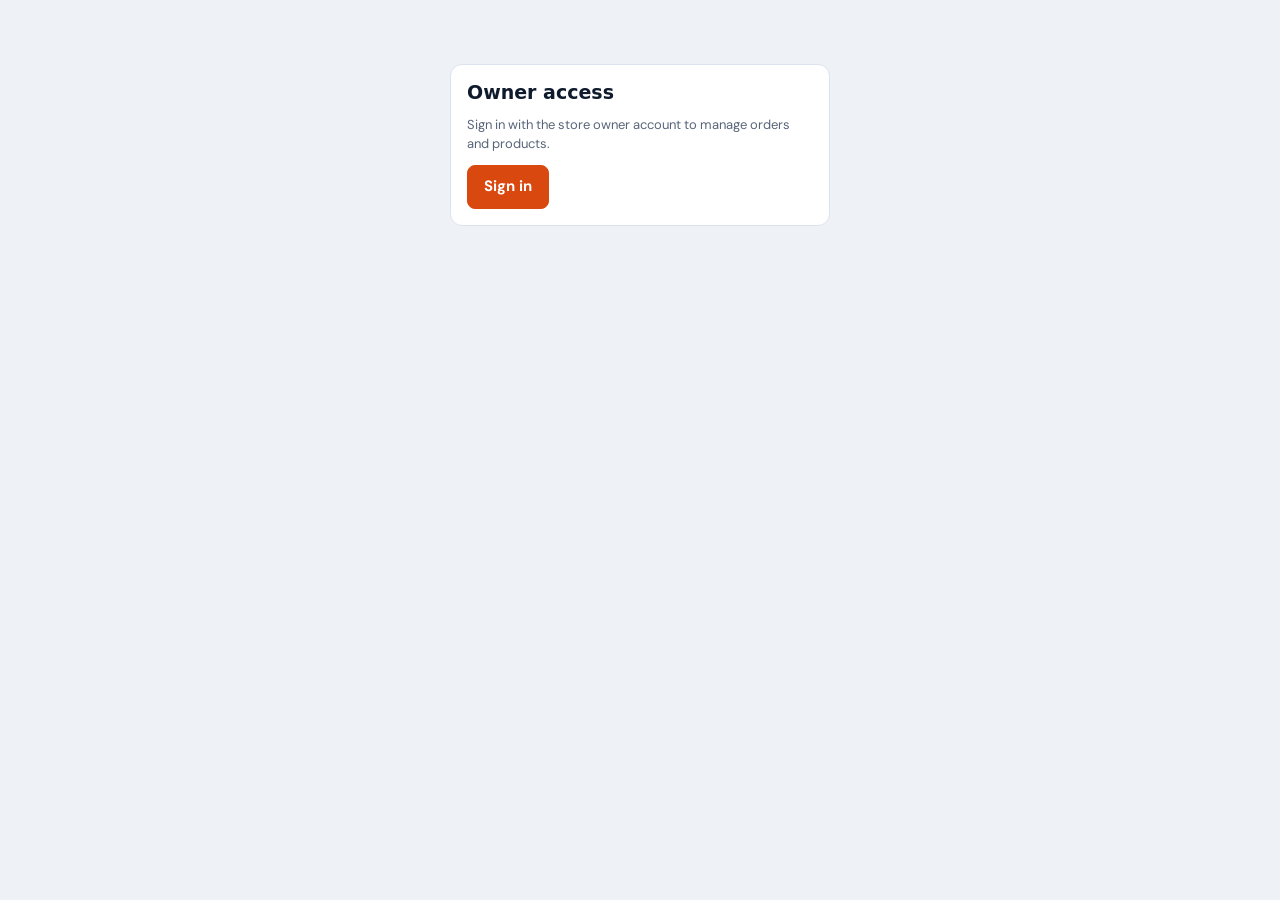
==== commit 1c0931a0: "Add files via upload" ====
--- a/admin.html
+++ b/admin.html
@@ -206,6 +206,7 @@
       "<div><span>Delivery</span><span>" + (Number(o.delivery_fee) ? A.money(o.delivery_fee) : "Free") + '</span></div><div class="tot"><span>Total</span><span>' + A.money(o.total) + "</span></div></div>" +
       '<p><span class="tag ' + (o.payment_status === "paid" ? "ok" : "warn") + '">' + (o.payment_status === "paid" ? "Paid" : "Payment pending") + "</span> <span class=\"note\">" + (o.payment_method === "transfer" ? "Bank transfer" : "Paystack") + "</span></p>" +
       (o.payment_status !== "paid" && o.status !== "cancelled" ? '<div class="actions"><button class="btn" id="paid">Mark as paid</button></div>' : "") +
+      (o.payment_status === "paid" ? '<div class="msg ok" style="margin-top:12px"><b>Receipt ready</b><div class="actions" style="margin-top:8px"><a class="btn primary" target="_blank" rel="noopener" href="' + A.esc(A.receiptUrl(o)) + '">View receipt</a><a class="btn" target="_blank" rel="noopener" href="' + A.esc(A.receiptUrl(o, true)) + '">Download receipt</a><a class="btn" target="_blank" rel="noopener" href="' + A.esc(waLink(o.phone, "Hello " + o.customer_name + ", your payment of " + A.money(o.total) + " for order " + o.ref + " is confirmed. Thank you! Your receipt: " + A.receiptUrl(o))) + '">Send on WhatsApp</a></div></div>' : "") +
       '<div class="field" style="margin-top:14px"><label for="ns">Order status</label><select id="ns">' + STATUSES.map(function (s) { return '<option value="' + s + '"' + (s === o.status ? " selected" : "") + ">" + A.STATUS[s] + "</option>"; }).join("") + "</select></div>" +
       '<div class="field"><label for="nn">Message for the customer (optional)</label><input id="nn" placeholder="e.g. Rider Musa will call you"></div>' +
       '<div class="actions"><button class="btn primary" id="saveS">Update status</button></div><p class="note" style="margin-top:6px">Cancelling an order puts its items back in stock.</p>' +
@@ -217,7 +218,7 @@
       A.admin.setStatus(o, st, $("#nn").value.trim()).then(function () { A.toast("Status updated"); return load(true); }).then(function () { openOrder(id); }).catch(function (e) { $("#saveS").disabled = false; fail(e); });
     };
     var pb = $("#paid");
-    if (pb) pb.onclick = function () { pb.disabled = true; A.admin.markPaid(id).then(function () { A.toast("Marked as paid"); return load(true); }).then(function () { openOrder(id); }).catch(function (e) { pb.disabled = false; fail(e); }); };
+    if (pb) pb.onclick = function () { pb.disabled = true; A.admin.markPaid(id).then(function () { A.toast("Marked as paid. Receipt is ready."); return load(true); }).then(function () { openOrder(id); }).catch(function (e) { pb.disabled = false; fail(e); }); };
   }).catch(function (e) { closeDrawer(); fail(e); });
 }
 
@@ -380,6 +381,7 @@
     '<div class="field"><label for="sp">Store pickup address</label><input id="sp" value="' + A.esc(SETTINGS.pickup_address || "") + '"></div><button class="btn primary" id="ss">Save settings</button></div>' +
     '<div class="panel"><h2>Change my password</h2><form id="pw"><div class="field"><label for="p1">New password</label><input id="p1" type="password" minlength="8" autocomplete="new-password" required></div><div class="field"><label for="p2">Repeat new password</label><input id="p2" type="password" autocomplete="new-password" required></div><button class="btn primary">Change password</button></form>' +
     '<p class="note" style="margin-top:8px">Use at least 8 characters. Do this once after your first login.</p></div></div>' +
+    '<div class="panel" style="margin-top:14px"><h2>Receipt</h2><div class="field"><label for="rn">Note printed at the bottom of every receipt</label><textarea id="rn" rows="3" placeholder="e.g. Goods remain under warranty as stated by the manufacturer. Keep this receipt as proof of purchase.">' + A.esc(SETTINGS.receipt_note || "") + '</textarea></div><button class="btn primary" id="srn">Save receipt note</button><p class="note" style="margin-top:8px">The store name, phone, WhatsApp, email and address on receipts come from config.js.</p></div>' +
     '<p class="note" style="margin-top:14px">Phone number, WhatsApp, address and bank details for transfers are in <b>config.js</b>.</p>';
 }
 
@@ -416,6 +418,7 @@
     A.admin.saveProducts(rows).then(function () { A.toast(rows.length + " products added or updated"); IMPORT = []; pF = ""; pQ = ""; pCat = ""; return load(true).then(function () { go("products"); }); }).catch(function (err) { $("#doimp").disabled = false; fail(err); });
     return;
   }
+  if (t.closest("#srn")) { var rn = $("#rn").value.trim(); A.admin.saveSetting("receipt_note", rn).then(function () { SETTINGS.receipt_note = rn; A.toast("Receipt note saved"); }).catch(fail); return; }
   if (t.closest("#ss")) {
     A.admin.saveSetting("delivery_fee", $("#sf").value || 0).then(function () { return A.admin.saveSetting("pickup_address", $("#sp").value.trim()); })
       .then(function () { SETTINGS.delivery_fee = $("#sf").value || 0; SETTINGS.pickup_address = $("#sp").value.trim(); A.toast("Settings saved"); }).catch(fail); return;
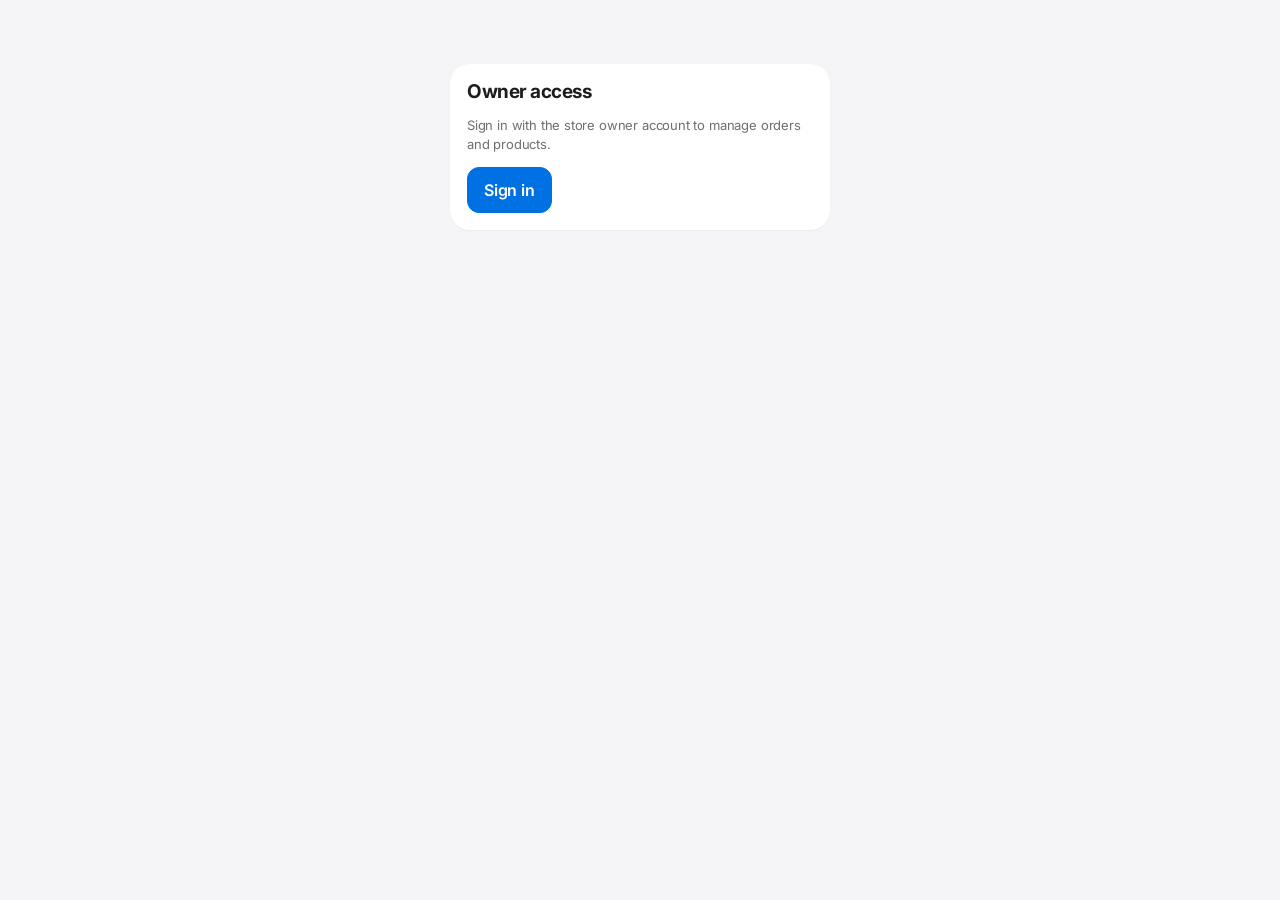
==== commit 5bb2060d: "Update assets from assets-update.zip" ====
--- a/admin.html
+++ b/admin.html
@@ -3,11 +3,11 @@
 <meta name="robots" content="noindex,nofollow">
 <title>Store admin | Arise and Shine Digital World</title>
 <link rel="preconnect" href="https://fonts.googleapis.com"><link rel="preconnect" href="https://fonts.gstatic.com" crossorigin>
-<link rel="stylesheet" href="https://fonts.googleapis.com/css2?family=Bricolage+Grotesque:wght@600;800&family=DM+Sans:wght@400;500;700&display=swap">
-<link rel="stylesheet" href="assets/style.css">
+<link rel="stylesheet" href="https://fonts.googleapis.com/css2?family=Inter:wght@400;500;600;700&display=swap">
+<link rel="stylesheet" href="assets/style.css?v=4">
 <style>
 body{padding-bottom:40px}
-.ah{background:var(--header);color:#fff;position:sticky;top:0;z-index:30}
+.ah{background:#1d1d1f;color:#fff;position:sticky;top:0;z-index:30}
 .ah .wrap{display:flex;align-items:center;gap:10px;padding-block:10px;flex-wrap:wrap}
 .ah b{font-family:var(--font-display);font-size:17px}
 .ah small{opacity:.7;display:block;font-size:10px;letter-spacing:.14em;text-transform:uppercase}
@@ -58,6 +58,11 @@
 tr.click{cursor:pointer}
 tr.click:hover td{background:var(--bg)}
 .ok{color:var(--ok);font-weight:700}.err{color:var(--bad);font-weight:700}
+.arow{display:grid;grid-template-columns:minmax(120px,1fr) minmax(120px,1.3fr) 90px auto;gap:8px;margin-bottom:8px}
+.sfgrid{display:grid;grid-template-columns:repeat(auto-fill,minmax(210px,1fr));gap:8px}
+.sf{display:flex;align-items:center;justify-content:space-between;gap:8px;font-size:14px}
+.sf input{width:96px}
+@media (max-width:600px){.arow{grid-template-columns:1fr 1fr}.arow [data-a="area"]{grid-column:1/-1}.sfgrid{grid-template-columns:1fr 1fr}}
 </style></head>
 <body>
 <div id="gate" class="wrap" style="padding-block:24px"></div>
@@ -74,7 +79,7 @@
 </div>
 <div id="drawerRoot"></div>
 
-<script src="config.js"></script><script src="assets/catalog.js"></script><script src="assets/app.js"></script>
+<script src="config.js"></script><script src="assets/catalog.js?v=4"></script><script src="assets/app.js?v=4"></script>
 <script>
 var $ = A.$;
 var ORDERS = [], PRODUCTS = [], SETTINGS = {}, view = "overview";
@@ -117,7 +122,8 @@
 function load(quiet) {
   if (!quiet) $("#view").innerHTML = '<div class="empty">Loading…</div>';
   return Promise.all([A.admin.orders(), A.admin.products()]).then(function (r) {
-    ORDERS = r[0] || []; PRODUCTS = r[1] || []; render();
+    ORDERS = r[0] || []; PRODUCTS = r[1] || [];
+    return A.getSettings().then(function (s) { A.syncCats(PRODUCTS, s); }).then(function () { render(); });
   }).catch(function (e) { $("#view").innerHTML = '<div class="msg bad">Could not load data. ' + A.esc(e.message) + "</div>"; fail(e); });
 }
 function go(v) { view = v; SEL = {}; location.hash = v; render(); window.scrollTo(0, 0); }
@@ -206,7 +212,7 @@
       "<div><span>Delivery</span><span>" + (Number(o.delivery_fee) ? A.money(o.delivery_fee) : "Free") + '</span></div><div class="tot"><span>Total</span><span>' + A.money(o.total) + "</span></div></div>" +
       '<p><span class="tag ' + (o.payment_status === "paid" ? "ok" : "warn") + '">' + (o.payment_status === "paid" ? "Paid" : "Payment pending") + "</span> <span class=\"note\">" + (o.payment_method === "transfer" ? "Bank transfer" : "Paystack") + "</span></p>" +
       (o.payment_status !== "paid" && o.status !== "cancelled" ? '<div class="actions"><button class="btn" id="paid">Mark as paid</button></div>' : "") +
-      (o.payment_status === "paid" ? '<div class="msg ok" style="margin-top:12px"><b>Receipt ready</b><div class="actions" style="margin-top:8px"><a class="btn primary" target="_blank" rel="noopener" href="' + A.esc(A.receiptUrl(o)) + '">View receipt</a><a class="btn" target="_blank" rel="noopener" href="' + A.esc(A.receiptUrl(o, true)) + '">Download receipt</a><a class="btn" target="_blank" rel="noopener" href="' + A.esc(waLink(o.phone, "Hello " + o.customer_name + ", your payment of " + A.money(o.total) + " for order " + o.ref + " is confirmed. Thank you! Your receipt: " + A.receiptUrl(o))) + '">Send on WhatsApp</a></div></div>' : "") +
+      (o.payment_status === "paid" ? '<div class="msg ok" style="margin-top:12px"><b>Receipt ready</b><div class="actions" style="margin-top:8px"><a class="btn primary" target="_blank" rel="noopener" href="' + A.esc(A.receiptUrl(o)) + '">View receipt</a><a class="btn" target="_blank" rel="noopener" href="' + A.esc(A.receiptUrl(o, true)) + '">Download PDF</a><a class="btn" target="_blank" rel="noopener" href="' + A.esc(waLink(o.phone, "Hello " + o.customer_name + ", your payment of " + A.money(o.total) + " for order " + o.ref + " is confirmed. Thank you! Your receipt: " + A.receiptUrl(o))) + '">Send on WhatsApp</a></div></div>' : "") +
       '<div class="field" style="margin-top:14px"><label for="ns">Order status</label><select id="ns">' + STATUSES.map(function (s) { return '<option value="' + s + '"' + (s === o.status ? " selected" : "") + ">" + A.STATUS[s] + "</option>"; }).join("") + "</select></div>" +
       '<div class="field"><label for="nn">Message for the customer (optional)</label><input id="nn" placeholder="e.g. Rider Musa will call you"></div>' +
       '<div class="actions"><button class="btn primary" id="saveS">Update status</button></div><p class="note" style="margin-top:6px">Cancelling an order puts its items back in stock.</p>' +
@@ -269,7 +275,7 @@
   var cat = p.category || pCat || A.CAT[0].slug;
   drawer(isNew ? "Add a product" : "Edit product",
     '<form id="pform"><div class="field"><label for="fn">Product name</label><input id="fn" required placeholder="e.g. HP 15 Laptop, Core i5, 8GB RAM, 512GB SSD" value="' + A.esc(p.name || "") + '"></div>' +
-    '<div class="two"><div class="field"><label for="fc">Category</label><select id="fc">' + A.CAT.map(function (c) { return '<option value="' + c.slug + '"' + (c.slug === cat ? " selected" : "") + ">" + A.esc(c.name) + "</option>"; }).join("") + '</select></div>' +
+    '<div class="two"><div class="field"><label for="fc">Category</label><input id="fc" required list="catlist" autocomplete="off" placeholder="Pick or type a new one, e.g. Staplers" value="' + A.esc(p.category || pCat ? catName(cat) : "") + '"><datalist id="catlist">' + A.CAT.map(function (c) { return '<option value="' + A.esc(c.name) + '">'; }).join("") + '</datalist><span class="note" id="cnote">Type any category name. A new one is created for you.</span></div>' +
     '<div class="field"><label for="fb">Brand</label><input id="fb" required list="brandlist" value="' + A.esc(p.brand || "") + '"><datalist id="brandlist"></datalist></div></div>' +
     '<div class="two"><div class="field"><label for="fp">Price (' + A.esc(A.C.currency) + ')</label><input id="fp" type="number" min="0" step="any" placeholder="Leave empty for price on request" value="' + (p.price == null ? "" : p.price) + '"></div>' +
     '<div class="field"><label for="fs">Stock quantity</label><input id="fs" type="number" min="0" step="1" placeholder="Leave empty if not tracked" value="' + (p.stock == null ? "" : p.stock) + '"></div></div>' +
@@ -278,7 +284,9 @@
     '<label class="opt" style="margin-bottom:12px"><input type="checkbox" id="fa"' + (p.active === false ? "" : " checked") + '><span><b>Show in the store</b><br><span class="note">Untick to hide it without deleting.</span></span></label>' +
     '<div class="actions"><button class="btn primary" id="fsave">Save product</button>' + (isNew ? "" : '<button type="button" class="btn" id="fdup">Duplicate</button><button type="button" class="btn" id="fdel">Delete</button>') + '</div></form>');
   function brands() {
-    var c = A.cat($("#fc").value); $("#brandlist").innerHTML = (c ? c.brands : []).map(function (b) { return '<option value="' + A.esc(b) + '">'; }).join("");
+    var c = findCat($("#fc").value); var nn = $("#fc").value.trim();
+    $("#cnote").textContent = nn && !c ? "New category: “" + A.titleCase(nn) + "” will be created." : "Type any category name. A new one is created for you.";
+    $("#brandlist").innerHTML = (c ? c.brands : []).map(function (b) { return '<option value="' + A.esc(b) + '">'; }).join("");
   }
   function preview() {
     var u = $("#fi").value.trim();
@@ -286,25 +294,27 @@
     var im = $("#pv img"); if (im) im.onerror = function () { $("#pv").innerHTML = '<span class="note">Cannot load link</span>'; };
   }
   brands(); preview();
-  $("#fc").onchange = brands; $("#fi").oninput = preview;
+  $("#fc").oninput = brands; $("#fc").onchange = brands; $("#fi").oninput = preview;
   $("#ff").onchange = function (e) {
     var f = e.target.files[0]; if (!f) return;
     $("#fnote").textContent = "Uploading…"; $("#fsave").disabled = true;
     A.admin.uploadImage(f).then(function (url) { $("#fi").value = url; preview(); $("#fnote").textContent = "Photo uploaded."; })
       .catch(function (err) { $("#fnote").textContent = err.message; }).then(function () { $("#fsave").disabled = false; });
   };
-  function row(id) {
+  function row(id, cslug) {
     var price = numOrNull($("#fp").value), stock = numOrNull($("#fs").value);
-    return { id: id, category: $("#fc").value, brand: $("#fb").value.trim(), name: $("#fn").value.trim(), description: $("#fd").value.trim(),
+    return { id: id, category: cslug, brand: $("#fb").value.trim(), name: $("#fn").value.trim(), description: $("#fd").value.trim(),
       price: price, stock: stock == null ? null : Math.max(0, Math.floor(stock)), image_url: $("#fi").value.trim(), active: $("#fa").checked };
   }
   $("#pform").onsubmit = function (e) {
     e.preventDefault();
-    var r = row(isNew ? A.slug($("#fc").value + "-" + $("#fn").value).slice(0, 60) + "-" + Math.random().toString(36).slice(2, 6) : p.id);
+    var rc = resolveCat($("#fc").value); if (!rc) return A.toast("Enter a category name.");
+    var r = row(isNew ? A.slug(rc.slug + "-" + $("#fn").value).slice(0, 60) + "-" + Math.random().toString(36).slice(2, 6) : p.id, rc.slug);
     if (!r.name || !r.brand) return A.toast("Enter a name and a brand.");
     if (r.price != null && (isNaN(r.price) || r.price < 0)) return A.toast("Enter a valid price.");
     $("#fsave").disabled = true;
-    A.admin.saveProducts([r]).then(function () {
+    (rc.isNew ? A.admin.saveCategories(newCats(rc)) : Promise.resolve()).then(function () { return A.admin.saveProducts([r]); }).then(function () {
+      if (rc.isNew) A.addCat(rc.slug, rc.name);
       var i = PRODUCTS.findIndex(function (x) { return x.id === r.id; });
       if (i > -1) PRODUCTS[i] = Object.assign({}, PRODUCTS[i], r); else PRODUCTS.unshift(r);
       closeDrawer(); A.toast(isNew ? "Product added" : "Product saved"); render();
@@ -331,6 +341,13 @@
   var n = norm(v); if (!n) return null;
   return A.CAT.filter(function (c) { return norm(c.slug) === n || norm(c.name) === n || norm(c.singular) === n || norm(c.name) === n + "s"; })[0] || null;
 }
+function resolveCat(text) {
+  var t = String(text || "").trim(); if (!t) return null;
+  var c = findCat(t); if (c) return { slug: c.slug, name: c.name };
+  var slug = A.slug(t); if (!slug) return null;
+  return { slug: slug, name: A.titleCase(t), isNew: true };
+}
+function newCats(rc) { var m = {}; m[rc.slug] = rc.name; return m; }
 function splitLine(line, d) {
   var out = [], cur = "", q = false, i, ch;
   for (i = 0; i < line.length; i++) {
@@ -347,22 +364,22 @@
   var rows = lines.map(function (l) { return splitLine(l, d); });
   if (norm(rows[0][0]) === "name" || norm(rows[0][0]) === "productname") rows.shift();
   return rows.map(function (c, i) {
-    var cat = findCat(c[2]), price = numOrNull(c[3] || ""), stock = numOrNull(c[4] || ""), errs = [];
+    var cat = resolveCat(c[2]), price = numOrNull(c[3] || ""), stock = numOrNull(c[4] || ""), errs = [];
     if (!c[0]) errs.push("name missing");
     if (!c[1]) errs.push("brand missing");
-    if (!cat) errs.push("category not recognised");
+    if (!cat) errs.push("category missing");
     if (price != null && (isNaN(price) || price < 0)) errs.push("price is not a number");
     if (stock != null && (isNaN(stock) || stock < 0)) errs.push("stock is not a number");
     var r = { name: c[0] || "", brand: c[1] || "", catText: c[2] || "", price: price, stock: stock == null || isNaN(stock) ? null : Math.floor(stock), description: c[5] || "", image_url: c[6] || "", errs: errs, n: i + 1 };
-    if (cat) { r.category = cat.slug; r.id = cat.slug + "-" + A.slug(r.brand + " " + r.name).slice(0, 70); }
+    if (cat) { r.category = cat.slug; r.newCat = cat.isNew ? cat.name : ""; r.catName = cat.name; r.id = cat.slug + "-" + A.slug(r.brand + " " + r.name).slice(0, 70); }
     return r;
   });
 }
 function importView() {
   $("#view").innerHTML = '<h2 class="t">Add many products at once</h2>' +
     '<div class="panel" style="margin-bottom:14px"><p style="margin:0 0 8px">Copy rows from Excel or Google Sheets and paste them below. Use these columns, in this order:</p>' +
-    '<p class="note"><b>Name, Brand, Category, Price, Stock, Description, Photo link</b>. Only name, brand and category are needed. A product that already exists with the same brand and name is updated.</p>' +
-    '<p class="note" style="margin-top:6px">Categories: ' + A.esc(A.CAT.map(function (c) { return c.name; }).join(", ")) + '.</p>' +
+    '<p class="note"><b>Name, Brand, Category, Price, Stock, Description, Photo link</b>. Only name, brand and category are needed. Type any category name; one that does not exist yet is created automatically. A product that already exists with the same brand and name is updated.</p>' +
+    '<p class="note" style="margin-top:6px">Existing categories: ' + A.esc(A.CAT.map(function (c) { return c.name; }).join(", ")) + '.</p>' +
     '<div class="actions" style="margin:10px 0"><button class="btn small" id="tpl">Download a blank sheet</button></div>' +
     '<textarea class="csv" id="csv" placeholder="HP 15 Laptop Core i5 8GB 512GB&#9;HP&#9;Laptops&#9;650000&#9;5&#9;Windows 11, 15.6 inch&#9;"></textarea>' +
     '<div class="actions"><button class="btn primary" id="prev">Check my list</button></div></div><div id="prevbox"></div>';
@@ -371,18 +388,46 @@
   var ok = IMPORT.filter(function (r) { return !r.errs.length; }), bad = IMPORT.length - ok.length;
   $("#prevbox").innerHTML = !IMPORT.length ? '<div class="msg warn">Nothing to import. Paste your rows first.</div>' :
     '<div class="panel"><h2>' + ok.length + " ready" + (bad ? ", " + bad + " need fixing" : "") + '</h2><div class="tablewrap" style="margin-bottom:12px"><table style="min-width:720px"><thead><tr><th>#</th><th>Name</th><th>Brand</th><th>Category</th><th>Price</th><th>Stock</th><th>Check</th></tr></thead><tbody>' +
-    IMPORT.map(function (r) { return "<tr><td>" + r.n + "</td><td>" + A.esc(r.name) + "</td><td>" + A.esc(r.brand) + "</td><td>" + A.esc(r.category ? catName(r.category) : r.catText) + "</td><td>" + (r.price == null ? "" : A.money(r.price)) + "</td><td>" + (r.stock == null ? "" : r.stock) + "</td><td>" + (r.errs.length ? '<span class="err">' + A.esc(r.errs.join(", ")) + "</span>" : '<span class="ok">OK</span>') + "</td></tr>"; }).join("") +
+    IMPORT.map(function (r) { return "<tr><td>" + r.n + "</td><td>" + A.esc(r.name) + "</td><td>" + A.esc(r.brand) + "</td><td>" + A.esc(r.newCat ? r.newCat + " (new category)" : r.category ? catName(r.category) : r.catText) + "</td><td>" + (r.price == null ? "" : A.money(r.price)) + "</td><td>" + (r.stock == null ? "" : r.stock) + "</td><td>" + (r.errs.length ? '<span class="err">' + A.esc(r.errs.join(", ")) + "</span>" : '<span class="ok">OK</span>') + "</td></tr>"; }).join("") +
     '</tbody></table></div>' + (ok.length ? '<button class="btn primary" id="doimp">Add ' + ok.length + " products</button>" : "") + (bad ? '<p class="note" style="margin-top:8px">Rows that need fixing are skipped. Fix them in your sheet and check again.</p>' : "") + "</div>";
 }
 
 /* ---------- settings ---------- */
+var RATES = { states: {}, areas: [] };
+function areaRow(a) {
+  var div = document.createElement("div"); div.className = "arow";
+  div.innerHTML = '<select data-a="state" aria-label="State">' + A.STATES.map(function (s) { return "<option" + (s === a.state ? " selected" : "") + ">" + s + "</option>"; }).join("") + '</select>' +
+    '<input data-a="area" placeholder="Town or area, e.g. Keffi" aria-label="Town or area" value="' + A.esc(a.area || "") + '">' +
+    '<input data-a="fee" type="number" min="0" placeholder="Fee" aria-label="Fee" value="' + (a.fee === "" || a.fee == null ? "" : A.esc(a.fee)) + '">' +
+    '<button type="button" class="btn small" data-rm aria-label="Remove">✕</button>';
+  $("#areas").appendChild(div);
+}
+function saveRates() {
+  var areas = [], states = {};
+  Array.prototype.forEach.call(document.querySelectorAll("#areas .arow"), function (r) {
+    var area = r.querySelector('[data-a="area"]').value.trim(), fee = r.querySelector('[data-a="fee"]').value;
+    if (area && fee !== "") areas.push({ state: r.querySelector('[data-a="state"]').value, area: area, fee: Number(fee) });
+  });
+  Array.prototype.forEach.call(document.querySelectorAll("[data-state]"), function (i) { if (i.value !== "" && Number(i.value) >= 0) states[i.getAttribute("data-state")] = Number(i.value); });
+  var json = JSON.stringify({ states: states, areas: areas });
+  return A.admin.saveSetting("delivery_rates", json).then(function () { SETTINGS.delivery_rates = json; A.toast("Delivery fees saved (" + areas.length + " local areas, " + Object.keys(states).length + " states)"); });
+}
 function settings() {
-  $("#view").innerHTML = '<h2 class="t">Settings</h2><div class="two-col"><div class="panel"><h2>Delivery</h2><div class="field"><label for="sf">Delivery fee (' + A.esc(A.C.currency) + ')</label><input id="sf" type="number" min="0" value="' + A.esc(SETTINGS.delivery_fee || 0) + '"></div>' +
+  $("#view").innerHTML = '<h2 class="t">Settings</h2><div class="two-col"><div class="panel"><h2>Delivery</h2><div class="field"><label for="sf">Default delivery fee (' + A.esc(A.C.currency) + ')</label><input id="sf" type="number" min="0" value="' + A.esc(SETTINGS.delivery_fee || 0) + '"><span class="note">Used for any state that has no fee of its own below.</span></div>' +
     '<div class="field"><label for="sp">Store pickup address</label><input id="sp" value="' + A.esc(SETTINGS.pickup_address || "") + '"></div><button class="btn primary" id="ss">Save settings</button></div>' +
+    '<div class="panel" style="grid-column:1/-1"><h2>Delivery fees by location</h2><p class="note" style="margin-bottom:10px">Customers see the fee for their location at checkout. The order uses the first match: a <b>local area</b> below, then the <b>state fee</b>, then the default fee.</p>' +
+    '<h3 style="font-size:15px;margin:6px 0">Local areas (for example near your shop)</h3><div id="areas"></div><button type="button" class="btn small" id="addarea">+ Add a local area</button>' +
+    '<h3 style="font-size:15px;margin:16px 0 6px">Fee per state</h3><p class="note" style="margin-bottom:8px">Leave a state empty to use the default fee.</p><div id="statefees" class="sfgrid"></div>' +
+    '<div class="actions" style="margin-top:14px"><button class="btn primary" id="srates">Save delivery fees</button></div></div>' +
     '<div class="panel"><h2>Change my password</h2><form id="pw"><div class="field"><label for="p1">New password</label><input id="p1" type="password" minlength="8" autocomplete="new-password" required></div><div class="field"><label for="p2">Repeat new password</label><input id="p2" type="password" autocomplete="new-password" required></div><button class="btn primary">Change password</button></form>' +
     '<p class="note" style="margin-top:8px">Use at least 8 characters. Do this once after your first login.</p></div></div>' +
     '<div class="panel" style="margin-top:14px"><h2>Receipt</h2><div class="field"><label for="rn">Note printed at the bottom of every receipt</label><textarea id="rn" rows="3" placeholder="e.g. Goods remain under warranty as stated by the manufacturer. Keep this receipt as proof of purchase.">' + A.esc(SETTINGS.receipt_note || "") + '</textarea></div><button class="btn primary" id="srn">Save receipt note</button><p class="note" style="margin-top:8px">The store name, phone, WhatsApp, email and address on receipts come from config.js.</p></div>' +
     '<p class="note" style="margin-top:14px">Phone number, WhatsApp, address and bank details for transfers are in <b>config.js</b>.</p>';
+  RATES = A.rates(SETTINGS);
+  $("#areas").innerHTML = ""; (RATES.areas.length ? RATES.areas : [{ state: "Nasarawa", area: "Keffi", fee: "" }]).forEach(areaRow);
+  $("#statefees").innerHTML = A.STATES.map(function (s) {
+    var v = RATES.states[s]; return '<label class="sf"><span>' + A.esc(s) + '</span><input type="number" min="0" data-state="' + A.esc(s) + '" placeholder="default" value="' + (v === "" || v == null ? "" : A.esc(v)) + '"></label>';
+  }).join("");
 }
 
 /* ---------- events ---------- */
@@ -415,9 +460,13 @@
     var rows = IMPORT.filter(function (r) { return !r.errs.length; }).map(function (r) { return { id: r.id, category: r.category, brand: r.brand, name: r.name, description: r.description, price: r.price, stock: r.stock, image_url: r.image_url, active: true }; });
     var seen = {}; rows = rows.filter(function (r) { if (seen[r.id]) return false; seen[r.id] = 1; return true; });
     t.closest("#doimp").disabled = true;
-    A.admin.saveProducts(rows).then(function () { A.toast(rows.length + " products added or updated"); IMPORT = []; pF = ""; pQ = ""; pCat = ""; return load(true).then(function () { go("products"); }); }).catch(function (err) { $("#doimp").disabled = false; fail(err); });
+    var nc = {}; IMPORT.forEach(function (r) { if (!r.errs.length && r.newCat) nc[r.category] = r.newCat; });
+    A.admin.saveCategories(nc).then(function () { return A.admin.saveProducts(rows); }).then(function () { A.toast(rows.length + " products added or updated"); IMPORT = []; pF = ""; pQ = ""; pCat = ""; return load(true).then(function () { go("products"); }); }).catch(function (err) { $("#doimp").disabled = false; fail(err); });
     return;
   }
+  if (t.closest("#addarea")) { areaRow({ state: "Nasarawa", area: "", fee: "" }); return; }
+  if (t.closest("[data-rm]")) { t.closest(".arow").remove(); return; }
+  if (t.closest("#srates")) { saveRates().catch(fail); return; }
   if (t.closest("#srn")) { var rn = $("#rn").value.trim(); A.admin.saveSetting("receipt_note", rn).then(function () { SETTINGS.receipt_note = rn; A.toast("Receipt note saved"); }).catch(fail); return; }
   if (t.closest("#ss")) {
     A.admin.saveSetting("delivery_fee", $("#sf").value || 0).then(function () { return A.admin.saveSetting("pickup_address", $("#sp").value.trim()); })
--- a/assets/style.css
+++ b/assets/style.css
@@ -208,3 +208,175 @@
 @media (max-width:820px){.layout2{grid-template-columns:1fr}}
 @media (max-width:520px){.two{grid-template-columns:1fr}.steps div{font-size:11px}}
 @media (prefers-reduced-motion:no-preference){.card{transition:box-shadow .15s}.card:hover{box-shadow:0 4px 14px rgba(0,0,0,.12)}}
+
+/* ===== Modern retail layer (v4): clean, spacious, Apple-store feel ===== */
+:root{
+  --bg:#f5f5f7;--surface:#fff;--ink:#1d1d1f;--muted:#6e6e73;--line:#e5e5ea;
+  --accent:#0071e3;--accent-ink:#fff;--header:rgba(255,255,255,.78);--header-ink:#1d1d1f;--sun:#0071e3;
+  --radius:20px;--shadow:0 2px 10px rgba(0,0,0,.05),0 12px 32px rgba(0,0,0,.06);
+  --font-display:"Inter","SF Pro Display",-apple-system,BlinkMacSystemFont,"Segoe UI",system-ui,sans-serif;
+  --font-body:"Inter","SF Pro Text",-apple-system,BlinkMacSystemFont,"Segoe UI",system-ui,sans-serif;
+}
+@media (prefers-color-scheme:dark){:root{
+  --bg:#000;--surface:#161618;--ink:#f5f5f7;--muted:#a1a1a6;--line:#2c2c2e;
+  --accent:#2997ff;--accent-ink:#fff;--header:rgba(22,22,24,.78);--sun:#2997ff;
+  --shadow:0 2px 10px rgba(0,0,0,.4)}}
+html{-webkit-text-size-adjust:100%;scroll-behavior:smooth}
+body{font-size:16px;line-height:1.5;letter-spacing:-.011em;-webkit-font-smoothing:antialiased}
+h1,h2,h3{letter-spacing:-.025em;font-weight:700}
+.demo{background:var(--ink);color:var(--bg);font-size:12px}
+
+/* glass header */
+header.site{background:var(--header);color:var(--header-ink);-webkit-backdrop-filter:saturate(180%) blur(20px);backdrop-filter:saturate(180%) blur(20px);border-bottom:1px solid var(--line)}
+header.site .wrap{padding-block:10px}
+.logo b{font-weight:700;font-size:16px;letter-spacing:-.02em}
+.logo small{letter-spacing:.2em;font-size:9px}
+.logo svg rect{fill:var(--ink)}
+.logo svg path:nth-of-type(1){stroke:var(--bg)}
+.hcart{color:var(--ink);border-radius:50%}
+.hcart:hover{background:var(--bg)}
+.badge{background:var(--accent)}
+.searchbar{background:var(--bg);border-radius:12px;border:1px solid transparent}
+.searchbar:focus-within{border-color:var(--accent);background:var(--surface)}
+.searchbar input{background:transparent;color:var(--ink);padding:10px 14px}
+.searchbar button{background:transparent;color:var(--muted)}
+.catstrip{background:transparent;border-bottom:1px solid var(--line)}
+.sc .ic{background:var(--surface);border:1px solid var(--line);color:var(--ink)}
+.sc.on{border-bottom-color:var(--ink)}
+
+/* hero */
+.hero{margin-top:12px;border-radius:28px;overflow:hidden;background:linear-gradient(160deg,#1d1d1f 0%,#2b2b30 55%,#0b3a75 130%);color:#f5f5f7;text-align:center;padding:56px 22px 44px;position:relative;isolation:isolate}
+.hero:before{content:"";position:absolute;inset:auto -20% -60% -20%;height:90%;background:radial-gradient(closest-side,rgba(41,151,255,.45),transparent);z-index:-1}
+.hero .eyebrow{font-size:13px;font-weight:600;color:#2997ff;letter-spacing:.02em;margin:0 0 8px}
+.hero h1{font-size:clamp(34px,8vw,68px);line-height:1.04;font-weight:700;letter-spacing:-.035em;max-width:14em;margin:0 auto}
+.hero p.lead{font-size:clamp(17px,2.6vw,23px);color:#c7c7cc;max-width:30em;margin:14px auto 0;line-height:1.35}
+.hero .cta{display:flex;gap:12px;justify-content:center;flex-wrap:wrap;margin-top:26px}
+.pill{display:inline-block;padding:12px 24px;border-radius:99px;font-weight:600;font-size:16px;text-decoration:none;background:var(--accent);color:#fff;border:1px solid var(--accent)}
+.pill.ghost{background:transparent;color:#2997ff;border-color:#2997ff}
+.pill:hover{filter:brightness(1.08)}
+.trust{display:flex;gap:8px 22px;justify-content:center;flex-wrap:wrap;margin-top:30px;font-size:13px;color:#a1a1a6}
+.trust span:before{content:"✓ ";color:#2997ff;font-weight:700}
+@media (min-width:820px){.hero{padding:96px 40px 80px;border-radius:32px}}
+
+/* feature tiles (bento) */
+.bento{display:grid;gap:12px;margin-top:12px;grid-template-columns:1fr}
+@media (min-width:760px){.bento{grid-template-columns:1fr 1fr}.bento .wide{grid-column:1/-1}}
+.tile{border-radius:28px;padding:34px 26px 30px;text-decoration:none;display:flex;flex-direction:column;align-items:center;text-align:center;min-height:340px;position:relative;overflow:hidden;background:var(--surface);color:var(--ink)}
+.tile.dark{background:#1d1d1f;color:#f5f5f7}
+.tile.blue{background:linear-gradient(160deg,#0a2a5e,#0071e3);color:#fff}
+.tile.warm{background:#fbfbfd;color:var(--ink)}
+@media (prefers-color-scheme:dark){.tile.warm{background:#1c1c1e}}
+.tile .k{font-size:13px;font-weight:600;opacity:.75;margin:0 0 6px}
+.tile h2{font-size:clamp(26px,5vw,40px);line-height:1.08;font-weight:700;letter-spacing:-.03em}
+.tile p{margin:8px 0 0;font-size:17px;opacity:.82;max-width:26em}
+.tile .links{display:flex;gap:18px;margin-top:14px;font-size:17px;font-weight:500}
+.tile .links b{color:#2997ff;font-weight:500}
+.tile.warm .links b{color:var(--accent)}
+.tile .art{margin-top:auto;padding-top:22px;opacity:.95}
+.tile .art svg{width:150px;height:110px;fill:none;stroke:currentColor;stroke-width:1.6;stroke-linecap:round;stroke-linejoin:round;opacity:.85}
+@media (min-width:760px){.tile{min-height:420px}.tile.wide{min-height:380px}}
+
+/* section headings */
+.shelf{background:transparent;border:0;border-radius:0;padding:28px 0 4px 0;margin-top:8px}
+.shelf.plain{padding:28px 0 4px}
+.sechead{padding-right:0;margin-bottom:14px;align-items:flex-end}
+.sechead h2{font-size:clamp(24px,4vw,32px);font-weight:700}
+.sechead a{color:var(--accent);font-size:16px;font-weight:500}
+.sechead a:hover{text-decoration:underline}
+.rail{gap:14px;padding-right:12px;padding-bottom:18px;margin-right:-12px;padding-left:2px}
+.rail .card{flex-basis:200px;border-color:transparent}
+@media (min-width:820px){.rail .card{flex-basis:250px}.rail{margin-right:-20px}}
+
+/* product cards */
+.card{border-radius:var(--radius);border:0;background:var(--surface);box-shadow:0 1px 2px rgba(0,0,0,.04)}
+.card .body{padding:6px 16px 16px;gap:3px}
+.media{border-radius:var(--radius) var(--radius) 0 0;background:var(--surface)}
+.media.has-img{background:#fff}
+.media img{padding:10px}
+.brand{font-size:11px;letter-spacing:.08em;color:var(--muted);font-weight:600}
+.card h3{font-family:var(--font-body);font-size:15px;font-weight:600;letter-spacing:-.01em;order:2;min-height:2.6em}
+.card .brand{order:1}
+.card .price{order:3;font-size:17px;font-weight:600;margin-top:4px}
+.card .cbtn{order:4}
+.cbtn{background:var(--accent);border-radius:99px;padding:9px 12px;font-weight:600;font-size:14px}
+.cbtn:hover{filter:brightness(1.08)}
+.cbtn.alt{border-color:var(--line)}
+@media (prefers-reduced-motion:no-preference){.card{transition:transform .25s ease,box-shadow .25s ease}.card:hover{transform:translateY(-3px);box-shadow:var(--shadow)}}
+.grid{gap:14px}
+@media (min-width:820px){.grid{gap:20px}}
+
+/* category tiles */
+.catgrid{gap:14px 10px;padding-right:0}
+.cat .media{border-radius:22px;background:var(--surface);color:var(--ink);box-shadow:0 1px 2px rgba(0,0,0,.04)}
+.cat b{font-weight:500;font-size:13px}
+
+/* value strip */
+.how{gap:12px}
+.how div{border:0;border-radius:var(--radius);padding:24px 22px;background:var(--surface)}
+.how h3{font-size:19px;margin-bottom:4px}
+.how p{font-size:15px}
+.how .ico{width:40px;height:40px;border-radius:12px;background:color-mix(in srgb,var(--accent) 12%,var(--surface));color:var(--accent);display:grid;place-items:center;margin-bottom:12px}
+.how .ico svg{width:22px;height:22px;fill:none;stroke:currentColor;stroke-width:2;stroke-linecap:round;stroke-linejoin:round}
+
+/* brands, steps, faq */
+.brandrow{display:flex;flex-wrap:wrap;gap:10px 28px;justify-content:center;padding:26px 8px;color:var(--muted);font-weight:700;font-size:clamp(16px,3vw,22px);letter-spacing:-.02em}
+.brandrow span{opacity:.75}
+.steps3{display:grid;gap:12px;grid-template-columns:repeat(auto-fit,minmax(220px,1fr))}
+.steps3 div{background:var(--surface);border-radius:var(--radius);padding:24px}
+.steps3 b.n{display:grid;place-items:center;width:34px;height:34px;border-radius:50%;background:var(--ink);color:var(--bg);font-size:15px;margin-bottom:12px}
+.steps3 h3{font-size:18px;margin-bottom:4px}
+.steps3 p{margin:0;color:var(--muted);font-size:15px}
+.faq{background:var(--surface);border-radius:var(--radius);padding:6px 22px}
+.faq details{border-bottom:1px solid var(--line);padding:16px 0}
+.faq details:last-child{border-bottom:0}
+.faq summary{cursor:pointer;font-weight:600;font-size:17px;list-style:none;display:flex;justify-content:space-between;gap:12px}
+.faq summary::-webkit-details-marker{display:none}
+.faq summary:after{content:"+";font-size:22px;line-height:1;color:var(--muted);font-weight:400}
+.faq details[open] summary:after{content:"–"}
+.faq p{margin:10px 0 0;color:var(--muted);font-size:15px}
+.cta-band{margin-top:12px;border-radius:28px;background:#1d1d1f;color:#f5f5f7;text-align:center;padding:48px 22px}
+.cta-band h2{font-size:clamp(26px,5vw,40px)}
+.cta-band p{color:#a1a1a6;margin:8px auto 20px;max-width:28em}
+
+/* buttons and forms */
+.btn{border-radius:12px;font-weight:600}
+.btn.primary{background:var(--accent);border-color:var(--accent)}
+.btn.yellow{background:var(--ink);border-color:var(--ink);color:var(--bg)}
+.btn.deep{background:var(--ink);border-color:var(--ink);color:var(--bg)}
+.panel,.buybox,.tips,.pp .gal,.tablewrap,details.tips{border-radius:var(--radius);border-color:transparent}
+.panel,.buybox{box-shadow:0 1px 2px rgba(0,0,0,.04)}
+.field input,.field select,.field textarea{border-radius:12px;background:var(--bg);border-color:transparent;padding:12px 14px}
+.field input:focus,.field select:focus,.field textarea:focus{border-color:var(--accent);background:var(--surface);outline:0}
+.chip{border-radius:99px;background:var(--surface);border-color:transparent}
+.chip[aria-pressed="true"],.chip.on{background:var(--ink);color:var(--bg)}
+.titlebar h1{font-size:clamp(28px,5vw,40px);font-weight:700;letter-spacing:-.03em}
+.titlebar{padding-block:26px 14px}
+.opt{border-radius:14px}
+
+/* product page */
+.pp{gap:24px;margin-top:14px}
+.pp .gal{padding:10px;background:#fff}
+.pp h1{font-size:clamp(26px,4vw,38px);font-weight:700;letter-spacing:-.03em;line-height:1.1;margin:4px 0 6px}
+.buybox{position:sticky;top:90px;padding:22px}
+.buybox .price{font-size:32px;font-weight:700}
+.specs{display:grid;gap:0;margin-top:18px;background:var(--surface);border-radius:var(--radius);padding:4px 18px}
+.specs div{display:flex;justify-content:space-between;gap:14px;padding:13px 0;border-bottom:1px solid var(--line);font-size:15px}
+.specs div:last-child{border-bottom:0}
+.specs span{color:var(--muted)}
+.perks{display:grid;gap:10px;margin-top:6px;padding:0;list-style:none;font-size:14px;color:var(--muted)}
+.perks li{display:flex;gap:10px;align-items:flex-start}
+.perks li:before{content:"✓";color:var(--ok);font-weight:700}
+
+/* footer */
+footer.site{background:var(--surface);color:var(--muted);margin-top:56px;border-top:1px solid var(--line)}
+footer.site .wrap{grid-template-columns:repeat(auto-fit,minmax(170px,1fr));gap:28px;padding-block:40px 24px}
+footer.site h3{color:var(--ink);font-size:13px;font-weight:600;letter-spacing:0;margin-bottom:10px}
+footer.site p,footer.site a{color:var(--muted);font-size:13px;margin-bottom:7px}
+footer.site a:hover{color:var(--ink);text-decoration:underline}
+.copy{background:var(--surface);color:var(--muted);font-size:12px;padding:0 16px 26px}
+
+/* tab bar as frosted glass */
+.tabbar{background:var(--header);-webkit-backdrop-filter:saturate(180%) blur(20px);backdrop-filter:saturate(180%) blur(20px);border-top:1px solid var(--line)}
+.tabbar a{font-weight:500}
+.toast{background:var(--ink);color:var(--bg);font-weight:500}
+@media (prefers-reduced-motion:no-preference){.reveal{opacity:0;transform:translateY(18px);transition:opacity .7s ease,transform .7s ease}.reveal.in{opacity:1;transform:none}}
